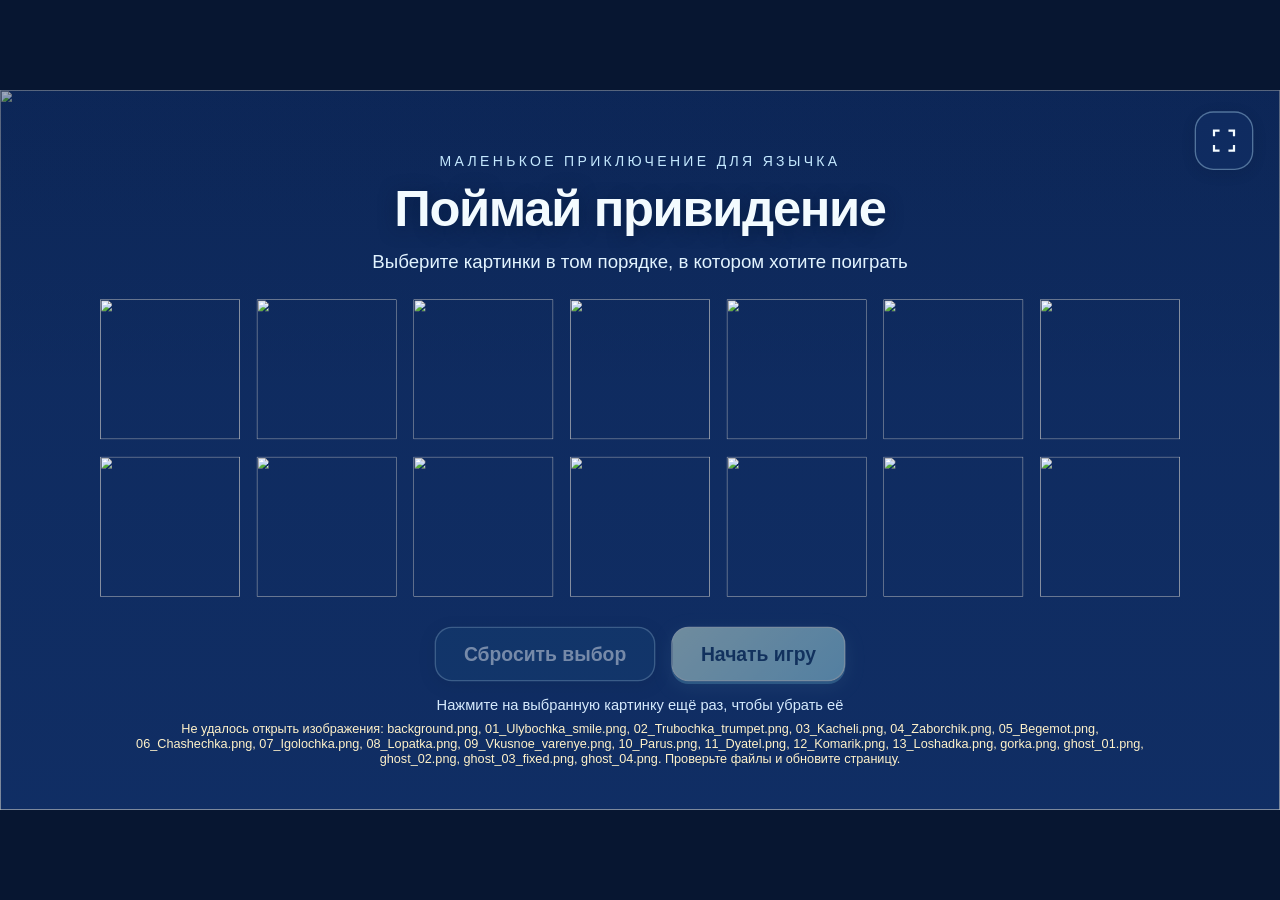
==== index.html @ 6d7ff3f6 "Add files via upload" ====
<!doctype html>
<html lang="ru">
<head>
<meta charset="utf-8">
<meta name="viewport" content="width=device-width,initial-scale=1,viewport-fit=cover">
<meta name="theme-color" content="#102d64">
<title>Поймай привидение</title>
<style>
  :root { color-scheme: dark; font-family: "Trebuchet MS", "Arial", sans-serif; }
  * { box-sizing: border-box; }
  html, body { margin: 0; width: 100%; height: 100%; overflow: hidden; }
  body { background: #071631; color: #f3fbff; }
  button { font: inherit; color: inherit; cursor: pointer; touch-action: manipulation; -webkit-tap-highlight-color: transparent; }
  button:disabled { cursor: default; }
  button:focus-visible { outline: 5px solid #fff1ac; outline-offset: 7px; }
  [hidden] { display: none !important; }
  #viewport { position: fixed; inset: 0; display: grid; place-items: center; background: #071631; }
  #frame { position: relative; overflow: hidden; }
  #game { position: absolute; width: 1920px; height: 1080px; transform-origin: top left; overflow: hidden; isolation: isolate; background: #102d64; }
  .background { position: absolute; inset: 0; width: 100%; height: 100%; object-fit: contain; pointer-events: none; user-select: none; }
  #game::after { content: ""; position: absolute; inset: 0; background: linear-gradient(180deg, #061b443d, transparent 42%); z-index: -1; pointer-events: none; }
  .background { z-index: -2; }
  .toolbar { position: absolute; top: 32px; left: 40px; right: 40px; display: flex; justify-content: space-between; align-items: start; z-index: 5; pointer-events: none; }
  .toolbar button { pointer-events: auto; }
  .utility { border: 2px solid #c0eaff60; background: #112e65b8; border-radius: 28px; height: 88px; padding: 0 30px; font-size: 28px; box-shadow: 0 5px 20px #00142e24; }
  .utility:hover { background: #244b81ed; }
  #fullscreen { margin-left: auto; width: 88px; padding: 22px; }
  #fullscreen svg { width: 40px; height: 40px; fill: none; stroke: currentColor; stroke-width: 2; }
  #menu { position: absolute; inset: 0; text-align: center; padding-top: 95px; background: linear-gradient(#06193929, #12396612); }
  .eyebrow { margin: 0 0 15px; color: #c5e9ff; font-size: 21px; letter-spacing: 5px; text-transform: uppercase; }
  h1 { font-size: 76px; letter-spacing: -2px; margin: 0; font-weight: 700; text-shadow: 0 5px 26px #02173588; }
  .intro { font-size: 28px; margin: 21px 0 40px; color: #e3f4ff; }
  #cards { width: 1640px; margin: 0 auto; display: flex; flex-wrap: wrap; justify-content: center; gap: 26px 25px; }
  .card { position: relative; padding: 0; width: 210px; height: 210px; border: 0; border-radius: 35px; background: transparent; transition: transform .18s ease, filter .18s ease; }
  .card img { width: 100%; height: 100%; object-fit: contain; pointer-events: none; user-select: none; }
  .card:hover { transform: translateY(-5px); filter: brightness(1.08); }
  .card[aria-pressed="true"] { filter: drop-shadow(0 0 13px #e2fca5) drop-shadow(0 0 5px #b9f9ff); transform: translateY(-4px); }
  .badge { position: absolute; right: -2px; top: -4px; min-width: 43px; height: 43px; padding: 0 9px; display: grid; place-items: center; background: #fff3b6; color: #204568; font-size: 25px; font-weight: bold; border: 3px solid #fffbe2; border-radius: 50%; box-shadow: 0 3px 10px #11345950; }
  .actions { display: flex; justify-content: center; gap: 24px; margin-top: 45px; }
  .action { min-height: 82px; border-radius: 26px; padding: 15px 42px; font-size: 29px; font-weight: bold; border: 2px solid #c9efff80; background: #174477d9; box-shadow: 0 6px 22px #00182c38; }
  .action:hover { filter: brightness(1.1); }
  .primary { color: #153858; border-color: #f4ffeb; background: linear-gradient(135deg, #e3ffe7, #a5e4ee); box-shadow: 0 4px 0 #518cad, 0 8px 30px #acf5f52b; }
  .action:disabled { opacity: .45; filter: none; }
  .hint { font-size: 22px; color: #d5e9fc; margin: 23px 0 0; }
  #field { position: absolute; inset: 0; }
  #flightHint { text-align: center; position: absolute; top: 46px; width: 100%; font-size: 29px; letter-spacing: .4px; margin: 0; color: #f2fbff; text-shadow: 0 2px 15px #001335; pointer-events: none; }
  #ghost { position: absolute; left: 0; top: 0; width: 290px; height: 330px; padding: 12px; border: 0; background: transparent; opacity: 0; will-change: transform, opacity; pointer-events: none; }
  #ghost img { width: 100%; height: 100%; object-fit: contain; pointer-events: none; user-select: none; filter: drop-shadow(0 0 19px #d9f9ff5c); }
  #ghost:focus-visible { border-radius: 48%; }
  #sparkles { position: absolute; inset: 0; pointer-events: none; }
  .spark { position: absolute; width: 12px; height: 12px; border-radius: 50%; background: #fff9c9; box-shadow: 0 0 20px #ddfbff; animation: sparkle .65s ease-out forwards; }
  @keyframes sparkle { from { transform: translate(-50%,-50%) scale(.6); opacity: 1; } to { transform: translate(calc(-50% + var(--dx)),calc(-50% + var(--dy))) scale(.15); opacity: 0; } }
  #overlay { position: absolute; inset: 0; z-index: 4; display: grid; place-items: center; background: #0316308c; }
  #exercise, #finish { text-align: center; }
  #exerciseImage { display: block; width: 620px; height: 620px; object-fit: contain; margin: 0 auto 24px; filter: drop-shadow(0 0 32px #a7eaff3b); user-select: none; }
  #done { min-width: 255px; }
  #finish { width: 820px; border: 2px solid #b7e7ff80; border-radius: 48px; padding: 62px 45px; background: linear-gradient(145deg,#244b80f5,#163762f5); box-shadow: 0 20px 80px #00112655, inset 0 1px 0 #ecffff60; }
  #finish h2 { font-size: 49px; line-height: 1.2; margin: 0 0 20px; }
  #finish p { font-size: 31px; margin: 0; color: #deefff; }
  #finish .actions { margin-top: 37px; }
  #notice { position: absolute; bottom: 20px; left: 230px; right: 230px; z-index: 10; padding: 16px 24px; border-radius: 20px; background: #102a51f2; font-size: 22px; text-align: center; }
  #assetStatus { margin: 12px auto 0; max-width: 1530px; font-size: 19px; color: #fff2c9; }
  @media (prefers-reduced-motion: reduce) { .card { transition: none; } .spark { animation-duration: .25s; } }
</style>
</head>
<body>
<div id="viewport"><div id="frame"><main id="game" aria-label="Игра Поймай привидение">
  <img class="background" src="./background.png" alt="" draggable="false">
  <div class="toolbar">
    <button id="menuButton" class="utility" hidden>В меню</button>
    <button id="fullscreen" class="utility" aria-label="Полный экран" title="Полный экран" aria-pressed="false">
      <svg viewBox="0 0 24 24" aria-hidden="true"><path id="fullscreenIcon" d="M8 3H3v5m13-5h5v5M3 16v5h5m13-5v5h-5"/></svg>
    </button>
  </div>
  <section id="menu" aria-labelledby="title">
    <p class="eyebrow">Маленькое приключение для язычка</p>
    <h1 id="title">Поймай привидение</h1>
    <p class="intro">Выберите картинки в том порядке, в котором хотите поиграть</p>
    <div id="cards" role="group" aria-label="Выбор упражнений"></div>
    <div class="actions">
      <button id="reset" class="action" disabled>Сбросить выбор</button>
      <button id="start" class="action primary" disabled>Начать игру</button>
    </div>
    <p class="hint">Нажмите на выбранную картинку ещё раз, чтобы убрать её</p>
    <p id="assetStatus" role="status"></p>
  </section>
  <section id="field" aria-label="Полянка" hidden>
    <p id="flightHint">Поймай привидение!</p>
    <button id="ghost" aria-label="Поймать привидение" disabled tabindex="-1"><img id="ghostImage" alt="" draggable="false"></button>
    <div id="sparkles" aria-hidden="true"></div>
  </section>
  <div id="overlay" hidden>
    <section id="exercise" role="dialog" aria-modal="true" aria-label="Выполните упражнение" hidden>
      <img id="exerciseImage" alt="" draggable="false">
      <button id="done" class="action primary">Готово</button>
    </section>
    <section id="finish" role="dialog" aria-modal="true" aria-labelledby="finishTitle" hidden>
      <h2 id="finishTitle">Отлично поиграли!</h2>
      <p>Хочешь ещё?</p>
      <div class="actions"><button id="again" class="action primary">Ещё раз</button><button id="finishMenu" class="action">В меню</button></div>
    </section>
  </div>
  <div id="notice" role="status" hidden></div>
</main></div></div>
<script>
'use strict';
// Все размеры — в координатах поля 1920 × 1080; время — в миллисекундах.
const SETTINGS = Object.freeze({
  width: 1920, height: 1080,
  visibleMs: 4700, pauseMs: 650, fadeInMs: 220, fadeOutStartMs: 1600,
  catchEffectMs: 330, angularSpeed: 0.34,
  ghostWidth: 290, ghostHeight: 330,
  centerX: 960, centerY: 590, radiusX: 690, radiusY: 250,
  minCatchOpacity: 0.12
});
const EXERCISES = [
  ['smile', 'Улыбочка', '01_Ulybochka_smile.png'],
  ['trumpet', 'Трубочка', '02_Trubochka_trumpet.png'],
  ['swing', 'Качели', '03_Kacheli.png'],
  ['fence', 'Заборчик', '04_Zaborchik.png'],
  ['hippo', 'Бегемот', '05_Begemot.png'],
  ['cup', 'Чашечка', '06_Chashechka.png'],
  ['needle', 'Иголочка', '07_Igolochka.png'],
  ['shovel', 'Лопатка', '08_Lopatka.png'],
  ['jam', 'Вкусное варенье', '09_Vkusnoe_varenye.png'],
  ['sail', 'Парус', '10_Parus.png'],
  ['woodpecker', 'Дятел', '11_Dyatel.png'],
  ['mosquito', 'Комарик', '12_Komarik.png'],
  ['horse', 'Лошадка', '13_Loshadka.png'],
  ['slide', 'Горка', 'gorka.png']
].map(([id, name, file]) => ({ id, name, file }));
const GHOSTS = ['ghost_01.png', 'ghost_02.png', 'ghost_03_fixed.png', 'ghost_04.png'];
const $ = id => document.getElementById(id);
const ui = Object.fromEntries(['viewport','frame','game','menu','cards','start','reset','assetStatus','field','ghost','ghostImage','sparkles','overlay','exercise','exerciseImage','done','finish','again','menuButton','finishMenu','fullscreen','fullscreenIcon','notice'].map(id => [id, $(id)]));
let selected = [], sequence = [], exerciseIndex = 0;
let state = 'menu', assetsReady = false, ghostIndex = -1;
let raf = 0, catchTimer = 0, noticeTimer = 0;
let elapsed = 0, lastTime = 0, phase = 0, direction = 1, opacity = 0;
let ghostX = 0, ghostY = 0;
const cardButtons = new Map();

function resize() {
  const scale = Math.min(ui.viewport.clientWidth / SETTINGS.width, ui.viewport.clientHeight / SETTINGS.height);
  ui.frame.style.width = `${SETTINGS.width * scale}px`;
  ui.frame.style.height = `${SETTINGS.height * scale}px`;
  ui.game.style.transform = `scale(${scale})`;
}
new ResizeObserver(resize).observe(ui.viewport);
resize();

for (const item of EXERCISES) {
  const button = document.createElement('button');
  button.className = 'card';
  button.dataset.id = item.id;
  button.setAttribute('aria-label', item.name);
  button.setAttribute('aria-pressed', 'false');
  const img = document.createElement('img');
  img.src = `./${item.file}`;
  img.alt = ''; // Название доступно скринридеру через кнопку; видимых подписей нет.
  img.draggable = false;
  const badge = document.createElement('span');
  badge.className = 'badge';
  badge.setAttribute('aria-hidden', 'true');
  badge.hidden = true;
  button.append(img, badge);
  button.addEventListener('click', () => {
    if (state !== 'menu') return;
    const index = selected.indexOf(item.id);
    if (index === -1) selected.push(item.id);
    else selected.splice(index, 1);
    renderSelection();
  });
  ui.cards.append(button);
  cardButtons.set(item.id, button);
}
function renderSelection() {
  for (const item of EXERCISES) {
    const button = cardButtons.get(item.id);
    const index = selected.indexOf(item.id);
    button.setAttribute('aria-pressed', String(index >= 0));
    button.setAttribute('aria-label', item.name + (index >= 0 ? `, выбор ${index + 1}` : ''));
    const badge = button.querySelector('.badge');
    badge.hidden = index < 0;
    badge.textContent = index < 0 ? '' : String(index + 1);
  }
  ui.start.disabled = !selected.length || !assetsReady;
  ui.reset.disabled = !selected.length;
}
ui.reset.addEventListener('click', () => { selected = []; renderSelection(); });

// Загрузка идёт прямо в меню; отдельного экрана загрузки нет.
async function preload(file) {
  const img = new Image();
  img.src = `./${file}`;
  try { await img.decode(); return null; } catch { return file; }
}
Promise.all(['background.png', ...EXERCISES.map(item => item.file), ...GHOSTS].map(preload)).then(results => {
  const missing = results.filter(Boolean);
  assetsReady = !missing.length;
  ui.assetStatus.textContent = missing.length ? `Не удалось открыть изображения: ${missing.join(', ')}. Проверьте файлы и обновите страницу.` : '';
  renderSelection();
});

function hideGhost() {
  opacity = 0;
  ui.ghost.style.opacity = '0';
  ui.ghost.style.pointerEvents = 'none';
  ui.ghost.disabled = true;
  ui.ghost.tabIndex = -1;
  ui.ghost.setAttribute('aria-hidden', 'true');
}
function stopFlight() {
  cancelAnimationFrame(raf);
  raf = 0;
  clearTimeout(catchTimer);
  catchTimer = 0;
  hideGhost();
}
function closeOverlay() {
  ui.overlay.hidden = true;
  ui.exercise.hidden = true;
  ui.finish.hidden = true;
  ui.field.inert = false;
}
function showMenu() {
  state = 'menu';
  stopFlight();
  closeOverlay();
  ui.field.hidden = true;
  ui.menu.hidden = false;
  ui.menuButton.hidden = true;
  ui.sparkles.replaceChildren();
  renderSelection();
  (cardButtons.get(selected[0]) || cardButtons.get(EXERCISES[0].id)).focus({ preventScroll: true });
}
function startGame(replay = false) {
  if (!assetsReady || (!replay && !selected.length)) return;
  stopFlight();
  if (!replay) sequence = [...selected];
  exerciseIndex = 0;
  ghostIndex = -1;
  ui.menu.hidden = true;
  ui.field.hidden = false;
  ui.menuButton.hidden = false;
  closeOverlay();
  spawnGhost();
  scheduleFrame();
}
function spawnGhost() {
  state = 'flying';
  elapsed = 0;
  // Смена строго по кругу: ни одно из четырёх привидений не пропускается.
  ghostIndex = (ghostIndex + 1) % GHOSTS.length;
  ui.ghostImage.src = `./${GHOSTS[ghostIndex]}`;
  phase += 1.2 + Math.random() * 3.6;
  direction = Math.random() < 0.5 ? -1 : 1;
  drawGhost();
}
function drawGhost() {
  const seconds = elapsed / 1000;
  const angle = phase + direction * seconds * SETTINGS.angularSpeed;
  ghostX = SETTINGS.centerX + Math.cos(angle) * SETTINGS.radiusX - SETTINGS.ghostWidth / 2;
  ghostY = SETTINGS.centerY + Math.sin(angle) * SETTINGS.radiusY + Math.sin(seconds * 2.5) * 12 - SETTINGS.ghostHeight / 2;
  opacity = Math.max(0, Math.min(1, elapsed / SETTINGS.fadeInMs,
    (SETTINGS.visibleMs - elapsed) / (SETTINGS.visibleMs - SETTINGS.fadeOutStartMs)));
  ui.ghost.style.transform = `translate(${ghostX}px, ${ghostY}px)`;
  ui.ghostImage.style.transform = `rotate(${Math.sin(angle) * 5}deg)`;
  ui.ghost.style.opacity = String(opacity);
  const catchable = opacity >= SETTINGS.minCatchOpacity;
  ui.ghost.disabled = !catchable;
  ui.ghost.tabIndex = catchable ? 0 : -1;
  ui.ghost.style.pointerEvents = catchable ? 'auto' : 'none';
  ui.ghost.setAttribute('aria-hidden', String(!catchable));
}
function scheduleFrame() {
  if (document.hidden) return;
  lastTime = performance.now();
  raf = requestAnimationFrame(tick);
}
function tick(now) {
  if (state !== 'flying' && state !== 'gap') { raf = 0; return; }
  elapsed += Math.min(50, Math.max(0, now - lastTime));
  lastTime = now;
  if (state === 'flying') {
    if (elapsed >= SETTINGS.visibleMs) {
      // Сохраняем конечную фазу, чтобы новое появление было в другом месте.
      phase += direction * elapsed / 1000 * SETTINGS.angularSpeed;
      state = 'gap'; elapsed = 0; hideGhost();
    } else drawGhost();
  } else if (elapsed >= SETTINGS.pauseMs) spawnGhost();
  raf = requestAnimationFrame(tick);
}
function catchGhost() {
  if (state !== 'flying' || opacity < SETTINGS.minCatchOpacity || ui.ghost.disabled) return;
  // Блокировка синхронна: второй pointerdown/click не может повторить поимку.
  state = 'caught';
  stopFlight();
  ui.sparkles.replaceChildren();
  for (let i = 0; i < 12; i++) {
    const spark = document.createElement('i');
    spark.className = 'spark';
    spark.style.left = `${ghostX + SETTINGS.ghostWidth / 2}px`;
    spark.style.top = `${ghostY + SETTINGS.ghostHeight / 2}px`;
    spark.style.setProperty('--dx', `${Math.cos(i * Math.PI / 6) * 180}px`);
    spark.style.setProperty('--dy', `${Math.sin(i * Math.PI / 6) * 160}px`);
    ui.sparkles.append(spark);
  }
  catchTimer = setTimeout(() => {
    if (state !== 'caught') return;
    state = 'exercise';
    const item = EXERCISES.find(item => item.id === sequence[exerciseIndex]);
    ui.exerciseImage.src = `./${item.file}`;
    ui.exerciseImage.alt = item.name;
    ui.overlay.hidden = false;
    ui.exercise.hidden = false;
    ui.field.inert = true;
    ui.done.focus({ preventScroll: true });
  }, SETTINGS.catchEffectMs);
}
ui.ghost.addEventListener('pointerdown', event => {
  if (!event.isPrimary || (event.pointerType === 'mouse' && event.button !== 0)) return;
  event.preventDefault();
  catchGhost();
});
ui.ghost.addEventListener('click', catchGhost); // Клавиатура и вспомогательные технологии.
ui.done.addEventListener('click', () => {
  if (state !== 'exercise') return;
  exerciseIndex++;
  ui.exercise.hidden = true;
  ui.sparkles.replaceChildren();
  if (exerciseIndex === sequence.length) {
    state = 'finished';
    ui.finish.hidden = false;
    ui.again.focus({ preventScroll: true });
  } else {
    closeOverlay();
    spawnGhost();
    scheduleFrame();
    ui.menuButton.focus({ preventScroll: true });
  }
});
ui.start.addEventListener('click', () => { if (state === 'menu') startGame(); });
ui.again.addEventListener('click', () => { if (state === 'finished') startGame(true); });
ui.menuButton.addEventListener('click', showMenu);
ui.finishMenu.addEventListener('click', showMenu);
document.addEventListener('visibilitychange', () => {
  if (document.hidden) { cancelAnimationFrame(raf); raf = 0; }
  else if (state === 'flying' || state === 'gap') scheduleFrame();
});
// Модальные окна удерживают клавиатурный фокус; Escape возвращает к выбору.
document.addEventListener('keydown', event => {
  if (event.key === 'Escape' && state !== 'menu' && !document.fullscreenElement) showMenu();
  if (event.key !== 'Tab' || ui.overlay.hidden) return;
  const panel = state === 'finished' ? ui.finish : ui.exercise;
  const buttons = [...panel.querySelectorAll('button'), ui.menuButton, ui.fullscreen];
  const index = buttons.indexOf(document.activeElement);
  event.preventDefault();
  buttons[(index + (event.shiftKey ? -1 : 1) + buttons.length) % buttons.length].focus();
});
function notify(message) {
  clearTimeout(noticeTimer);
  ui.notice.textContent = message;
  ui.notice.hidden = false;
  noticeTimer = setTimeout(() => { ui.notice.hidden = true; }, 6000);
}
ui.fullscreen.addEventListener('click', async () => {
  try {
    if (document.fullscreenElement) await document.exitFullscreen();
    else if (ui.viewport.requestFullscreen) await ui.viewport.requestFullscreen();
    else notify('Этот браузер не поддерживает полный экран. Откройте игру в отдельной вкладке.');
  } catch { notify('Полный экран недоступен. Разрешите его для iframe или откройте игру в отдельной вкладке.'); }
});
document.addEventListener('fullscreenchange', () => {
  const full = !!document.fullscreenElement;
  ui.fullscreen.setAttribute('aria-pressed', String(full));
  ui.fullscreen.setAttribute('aria-label', full ? 'Выйти из полного экрана' : 'Полный экран');
  ui.fullscreen.title = full ? 'Выйти из полного экрана' : 'Полный экран';
  ui.fullscreenIcon.setAttribute('d', full ? 'M3 8h5V3m13 5h-5V3M8 21v-5H3m13 5v-5h5' : 'M8 3H3v5m13-5h5v5M3 16v5h5m13-5v5h-5');
  resize();
});
</script>
</body>
</html>
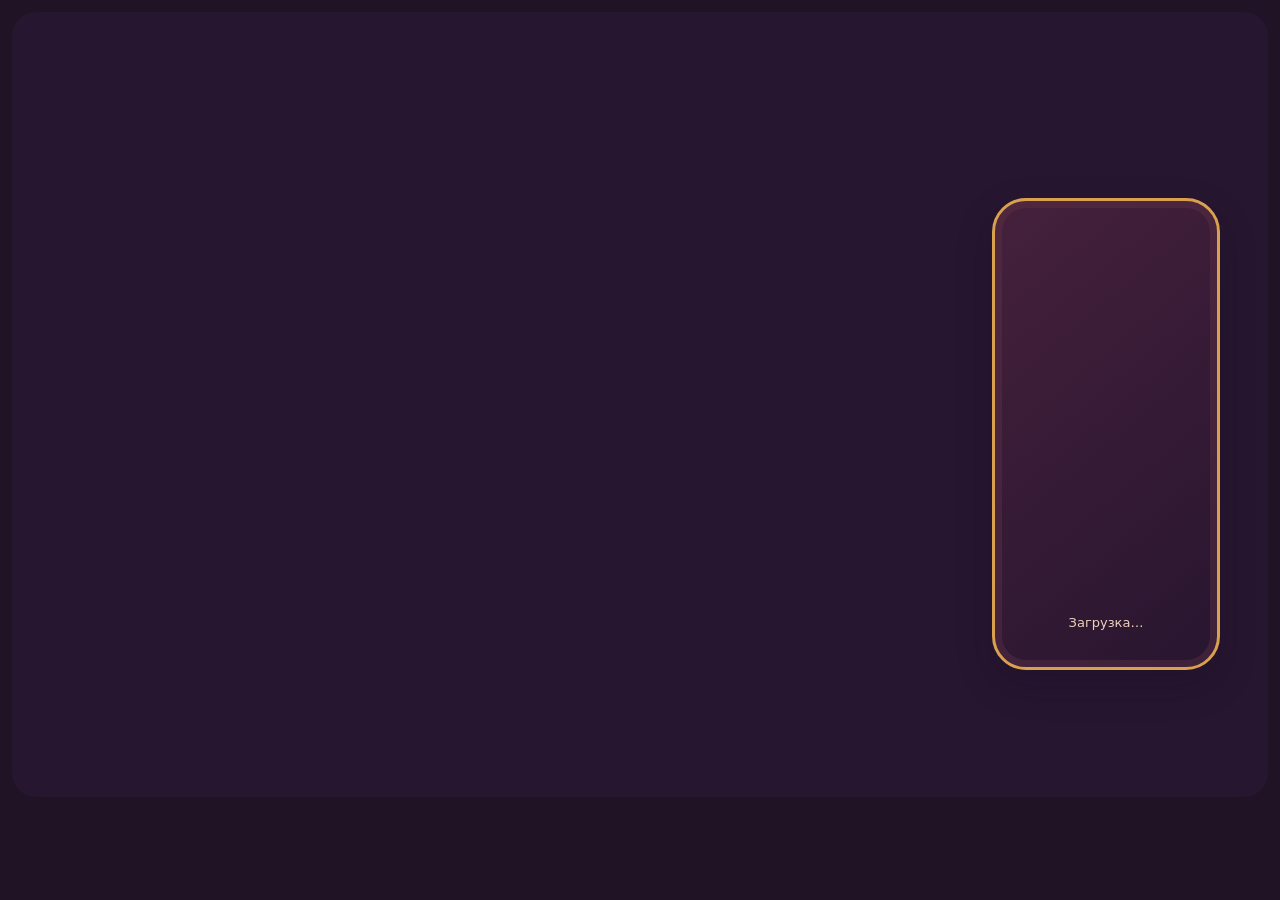
==== commit 9146b74b: "Add files via upload" ====
--- a/index.html
+++ b/index.html
@@ -1,383 +1,65 @@
 <!doctype html>
-<html lang="ru">
-<head>
-<meta charset="utf-8">
-<meta name="viewport" content="width=device-width,initial-scale=1,viewport-fit=cover">
-<meta name="theme-color" content="#102d64">
-<title>Поймай привидение</title>
-<style>
-  :root { color-scheme: dark; font-family: "Trebuchet MS", "Arial", sans-serif; }
-  * { box-sizing: border-box; }
-  html, body { margin: 0; width: 100%; height: 100%; overflow: hidden; }
-  body { background: #071631; color: #f3fbff; }
-  button { font: inherit; color: inherit; cursor: pointer; touch-action: manipulation; -webkit-tap-highlight-color: transparent; }
-  button:disabled { cursor: default; }
-  button:focus-visible { outline: 5px solid #fff1ac; outline-offset: 7px; }
-  [hidden] { display: none !important; }
-  #viewport { position: fixed; inset: 0; display: grid; place-items: center; background: #071631; }
-  #frame { position: relative; overflow: hidden; }
-  #game { position: absolute; width: 1920px; height: 1080px; transform-origin: top left; overflow: hidden; isolation: isolate; background: #102d64; }
-  .background { position: absolute; inset: 0; width: 100%; height: 100%; object-fit: contain; pointer-events: none; user-select: none; }
-  #game::after { content: ""; position: absolute; inset: 0; background: linear-gradient(180deg, #061b443d, transparent 42%); z-index: -1; pointer-events: none; }
-  .background { z-index: -2; }
-  .toolbar { position: absolute; top: 32px; left: 40px; right: 40px; display: flex; justify-content: space-between; align-items: start; z-index: 5; pointer-events: none; }
-  .toolbar button { pointer-events: auto; }
-  .utility { border: 2px solid #c0eaff60; background: #112e65b8; border-radius: 28px; height: 88px; padding: 0 30px; font-size: 28px; box-shadow: 0 5px 20px #00142e24; }
-  .utility:hover { background: #244b81ed; }
-  #fullscreen { margin-left: auto; width: 88px; padding: 22px; }
-  #fullscreen svg { width: 40px; height: 40px; fill: none; stroke: currentColor; stroke-width: 2; }
-  #menu { position: absolute; inset: 0; text-align: center; padding-top: 95px; background: linear-gradient(#06193929, #12396612); }
-  .eyebrow { margin: 0 0 15px; color: #c5e9ff; font-size: 21px; letter-spacing: 5px; text-transform: uppercase; }
-  h1 { font-size: 76px; letter-spacing: -2px; margin: 0; font-weight: 700; text-shadow: 0 5px 26px #02173588; }
-  .intro { font-size: 28px; margin: 21px 0 40px; color: #e3f4ff; }
-  #cards { width: 1640px; margin: 0 auto; display: flex; flex-wrap: wrap; justify-content: center; gap: 26px 25px; }
-  .card { position: relative; padding: 0; width: 210px; height: 210px; border: 0; border-radius: 35px; background: transparent; transition: transform .18s ease, filter .18s ease; }
-  .card img { width: 100%; height: 100%; object-fit: contain; pointer-events: none; user-select: none; }
-  .card:hover { transform: translateY(-5px); filter: brightness(1.08); }
-  .card[aria-pressed="true"] { filter: drop-shadow(0 0 13px #e2fca5) drop-shadow(0 0 5px #b9f9ff); transform: translateY(-4px); }
-  .badge { position: absolute; right: -2px; top: -4px; min-width: 43px; height: 43px; padding: 0 9px; display: grid; place-items: center; background: #fff3b6; color: #204568; font-size: 25px; font-weight: bold; border: 3px solid #fffbe2; border-radius: 50%; box-shadow: 0 3px 10px #11345950; }
-  .actions { display: flex; justify-content: center; gap: 24px; margin-top: 45px; }
-  .action { min-height: 82px; border-radius: 26px; padding: 15px 42px; font-size: 29px; font-weight: bold; border: 2px solid #c9efff80; background: #174477d9; box-shadow: 0 6px 22px #00182c38; }
-  .action:hover { filter: brightness(1.1); }
-  .primary { color: #153858; border-color: #f4ffeb; background: linear-gradient(135deg, #e3ffe7, #a5e4ee); box-shadow: 0 4px 0 #518cad, 0 8px 30px #acf5f52b; }
-  .action:disabled { opacity: .45; filter: none; }
-  .hint { font-size: 22px; color: #d5e9fc; margin: 23px 0 0; }
-  #field { position: absolute; inset: 0; }
-  #flightHint { text-align: center; position: absolute; top: 46px; width: 100%; font-size: 29px; letter-spacing: .4px; margin: 0; color: #f2fbff; text-shadow: 0 2px 15px #001335; pointer-events: none; }
-  #ghost { position: absolute; left: 0; top: 0; width: 290px; height: 330px; padding: 12px; border: 0; background: transparent; opacity: 0; will-change: transform, opacity; pointer-events: none; }
-  #ghost img { width: 100%; height: 100%; object-fit: contain; pointer-events: none; user-select: none; filter: drop-shadow(0 0 19px #d9f9ff5c); }
-  #ghost:focus-visible { border-radius: 48%; }
-  #sparkles { position: absolute; inset: 0; pointer-events: none; }
-  .spark { position: absolute; width: 12px; height: 12px; border-radius: 50%; background: #fff9c9; box-shadow: 0 0 20px #ddfbff; animation: sparkle .65s ease-out forwards; }
-  @keyframes sparkle { from { transform: translate(-50%,-50%) scale(.6); opacity: 1; } to { transform: translate(calc(-50% + var(--dx)),calc(-50% + var(--dy))) scale(.15); opacity: 0; } }
-  #overlay { position: absolute; inset: 0; z-index: 4; display: grid; place-items: center; background: #0316308c; }
-  #exercise, #finish { text-align: center; }
-  #exerciseImage { display: block; width: 620px; height: 620px; object-fit: contain; margin: 0 auto 24px; filter: drop-shadow(0 0 32px #a7eaff3b); user-select: none; }
-  #done { min-width: 255px; }
-  #finish { width: 820px; border: 2px solid #b7e7ff80; border-radius: 48px; padding: 62px 45px; background: linear-gradient(145deg,#244b80f5,#163762f5); box-shadow: 0 20px 80px #00112655, inset 0 1px 0 #ecffff60; }
-  #finish h2 { font-size: 49px; line-height: 1.2; margin: 0 0 20px; }
-  #finish p { font-size: 31px; margin: 0; color: #deefff; }
-  #finish .actions { margin-top: 37px; }
-  #notice { position: absolute; bottom: 20px; left: 230px; right: 230px; z-index: 10; padding: 16px 24px; border-radius: 20px; background: #102a51f2; font-size: 22px; text-align: center; }
-  #assetStatus { margin: 12px auto 0; max-width: 1530px; font-size: 19px; color: #fff2c9; }
-  @media (prefers-reduced-motion: reduce) { .card { transition: none; } .spark { animation-duration: .25s; } }
-</style>
-</head>
-<body>
-<div id="viewport"><div id="frame"><main id="game" aria-label="Игра Поймай привидение">
-  <img class="background" src="./background.png" alt="" draggable="false">
-  <div class="toolbar">
-    <button id="menuButton" class="utility" hidden>В меню</button>
-    <button id="fullscreen" class="utility" aria-label="Полный экран" title="Полный экран" aria-pressed="false">
-      <svg viewBox="0 0 24 24" aria-hidden="true"><path id="fullscreenIcon" d="M8 3H3v5m13-5h5v5M3 16v5h5m13-5v5h-5"/></svg>
-    </button>
-  </div>
-  <section id="menu" aria-labelledby="title">
-    <p class="eyebrow">Маленькое приключение для язычка</p>
-    <h1 id="title">Поймай привидение</h1>
-    <p class="intro">Выберите картинки в том порядке, в котором хотите поиграть</p>
-    <div id="cards" role="group" aria-label="Выбор упражнений"></div>
-    <div class="actions">
-      <button id="reset" class="action" disabled>Сбросить выбор</button>
-      <button id="start" class="action primary" disabled>Начать игру</button>
-    </div>
-    <p class="hint">Нажмите на выбранную картинку ещё раз, чтобы убрать её</p>
-    <p id="assetStatus" role="status"></p>
-  </section>
-  <section id="field" aria-label="Полянка" hidden>
-    <p id="flightHint">Поймай привидение!</p>
-    <button id="ghost" aria-label="Поймать привидение" disabled tabindex="-1"><img id="ghostImage" alt="" draggable="false"></button>
-    <div id="sparkles" aria-hidden="true"></div>
-  </section>
-  <div id="overlay" hidden>
-    <section id="exercise" role="dialog" aria-modal="true" aria-label="Выполните упражнение" hidden>
-      <img id="exerciseImage" alt="" draggable="false">
-      <button id="done" class="action primary">Готово</button>
-    </section>
-    <section id="finish" role="dialog" aria-modal="true" aria-labelledby="finishTitle" hidden>
-      <h2 id="finishTitle">Отлично поиграли!</h2>
-      <p>Хочешь ещё?</p>
-      <div class="actions"><button id="again" class="action primary">Ещё раз</button><button id="finishMenu" class="action">В меню</button></div>
-    </section>
-  </div>
-  <div id="notice" role="status" hidden></div>
-</main></div></div>
-<script>
+<html lang="ru"><head><meta charset="utf-8"><meta name="viewport" content="width=device-width,initial-scale=1"><meta name="theme-color" content="#2b1835"><title>Скелеты</title><style>
+:root{font-family:ui-rounded,system-ui,sans-serif;color:#fff0d6;background:#201326;color-scheme:dark}*{box-sizing:border-box}body{margin:0;min-height:100vh}main{max-width:1660px;padding:12px;margin:auto}.game-shell{position:relative;border-radius:24px;overflow:hidden;background:#27162f}.stage{width:100%;aspect-ratio:1.6}#board{display:block;width:100%;height:100%}.tray{position:absolute;right:3.8%;top:23.7%;width:18.2%;height:60.1%;border-radius:34px;background:linear-gradient(140deg,#48213dea,#28152feb);border:3px solid #d9a04d;box-shadow:inset 0 0 0 7px #60344666,0 15px 35px #170d2a55;padding:24px 18px;display:flex;align-items:center;flex-direction:column;text-align:center}button{font:inherit;font-weight:650;color:#f9e6c5;background:#4b2c47;border:1px solid #b17d61;border-radius:13px;min-height:44px;cursor:pointer}button:focus-visible,[role=button]:focus-visible{outline:3px solid #ffcf79;outline-offset:4px}.tray #piece{padding:8px;min-height:0;flex:1;width:100%;background:transparent;border:1px solid transparent;border-radius:24px;touch-action:none;user-select:none;overflow:hidden}.tray #piece:hover:not(:disabled){background:#ffffff08;border-color:#d5a95b55}.tray #piece.selected{box-shadow:0 0 0 2px #edb861;background:#ffffff0a}.tray #piece.dragging svg{opacity:.2}#piece-art{width:100%;height:100%;display:block;pointer-events:none}.primary{color:#352039;background:linear-gradient(#ffdc94,#dfa053);border:1px solid #ffe8a5;width:100%;margin-top:12px;padding:12px;font-size:clamp(12px,1vw,16px)}#load-status{font-size:13px;color:#efd0ba}[hidden]{display:none!important}.sr-only{position:absolute;width:1px;height:1px;padding:0;margin:-1px;overflow:hidden;clip:rect(0,0,0,0);white-space:nowrap;border:0}.sprite{pointer-events:none}#board .target{cursor:pointer}#board .target:focus-visible .slot-shadow{filter:drop-shadow(0 0 6px #ffcc7e)}.installed,.head,.name-tag,.ground-shadow{pointer-events:none}.just-placed{animation:pop .25s ease-out}.dancing .actor{transform-origin:170px 620px;animation:bounce .7s ease-in-out infinite alternate}.dancing .arm-left,.dancing .leg-right{animation:swing .7s ease-in-out infinite alternate}.dancing .arm-right,.dancing .leg-left{animation:swing .7s ease-in-out infinite alternate-reverse}.dancing .character:nth-of-type(2) .actor{animation-delay:-.23s}.dancing .character:nth-of-type(3) .actor{animation-delay:-.46s}#ghost{position:fixed;pointer-events:none;z-index:50;filter:drop-shadow(0 8px 7px #180d2355)}#ghost-art{width:100%;height:100%;display:block}@keyframes pop{from{opacity:.35}to{opacity:1}}@keyframes swing{from{transform:rotate(-5deg)}to{transform:rotate(5deg)}}@keyframes bounce{from{transform:translateY(0) rotate(-1.4deg)}to{transform:translateY(-7px) rotate(1.4deg)}}@media(prefers-reduced-motion:reduce){*{animation:none!important;transition:none!important}}@media(max-width:1100px) and (min-width:761px){main{padding:8px}.tray{padding:14px 10px;border-radius:23px}}@media(max-width:760px){main{padding:6px}.game-shell{display:flex;flex-direction:column;border-radius:18px}.stage{aspect-ratio:1240/745}.tray{position:relative;inset:auto;width:auto;height:200px;min-height:200px;border-width:1px;border-radius:18px;margin:8px 12px 12px;padding:12px;flex-direction:row;gap:12px}.tray #piece{height:174px;max-width:180px;margin:auto}.tray .primary{width:auto;max-width:160px;font-size:14px;margin:0}}
+
+</style></head>
+<body><main><section class="game-shell" aria-label="Скелеты">
+<div class="stage"><svg id="board" xmlns="http://www.w3.org/2000/svg" viewBox="0 0 1600 1000" aria-label="Три скелета: Луна, Пиппа и Тито"></svg></div>
+<aside class="tray"><button id="piece" disabled aria-label="Выбрать деталь"><svg id="piece-art" xmlns="http://www.w3.org/2000/svg" viewBox="0 0 240 330" aria-hidden="true"></svg></button><p id="load-status" role="status">Загрузка…</p><button class="primary" id="start" hidden>Собрать ещё раз</button></aside>
+<p id="message" class="sr-only" role="status" aria-live="polite"></p><span id="progress" class="sr-only"></span>
+</section></main>
+<div id="ghost" hidden><svg xmlns="http://www.w3.org/2000/svg" id="ghost-art" aria-hidden="true"></svg></div>
+<script src="data/game-data.js"></script><script src="art.js"></script><script src="engine.js"></script><script>
+(() => {
 'use strict';
-// Все размеры — в координатах поля 1920 × 1080; время — в миллисекундах.
-const SETTINGS = Object.freeze({
-  width: 1920, height: 1080,
-  visibleMs: 4700, pauseMs: 650, fadeInMs: 220, fadeOutStartMs: 1600,
-  catchEffectMs: 330, angularSpeed: 0.34,
-  ghostWidth: 290, ghostHeight: 330,
-  centerX: 960, centerY: 590, radiusX: 690, radiusY: 250,
-  minCatchOpacity: 0.12
-});
-const EXERCISES = [
-  ['smile', 'Улыбочка', '01_Ulybochka_smile.png'],
-  ['trumpet', 'Трубочка', '02_Trubochka_trumpet.png'],
-  ['swing', 'Качели', '03_Kacheli.png'],
-  ['fence', 'Заборчик', '04_Zaborchik.png'],
-  ['hippo', 'Бегемот', '05_Begemot.png'],
-  ['cup', 'Чашечка', '06_Chashechka.png'],
-  ['needle', 'Иголочка', '07_Igolochka.png'],
-  ['shovel', 'Лопатка', '08_Lopatka.png'],
-  ['jam', 'Вкусное варенье', '09_Vkusnoe_varenye.png'],
-  ['sail', 'Парус', '10_Parus.png'],
-  ['woodpecker', 'Дятел', '11_Dyatel.png'],
-  ['mosquito', 'Комарик', '12_Komarik.png'],
-  ['horse', 'Лошадка', '13_Loshadka.png'],
-  ['slide', 'Горка', 'gorka.png']
-].map(([id, name, file]) => ({ id, name, file }));
-const GHOSTS = ['ghost_01.png', 'ghost_02.png', 'ghost_03_fixed.png', 'ghost_04.png'];
-const $ = id => document.getElementById(id);
-const ui = Object.fromEntries(['viewport','frame','game','menu','cards','start','reset','assetStatus','field','ghost','ghostImage','sparkles','overlay','exercise','exerciseImage','done','finish','again','menuButton','finishMenu','fullscreen','fullscreenIcon','notice'].map(id => [id, $(id)]));
-let selected = [], sequence = [], exerciseIndex = 0;
-let state = 'menu', assetsReady = false, ghostIndex = -1;
-let raf = 0, catchTimer = 0, noticeTimer = 0;
-let elapsed = 0, lastTime = 0, phase = 0, direction = 1, opacity = 0;
-let ghostX = 0, ghostY = 0;
-const cardButtons = new Map();
+const data=window.SKELETON_GAME_DATA,A=window.SkeletonArt,model=new window.SkeletonEngine(data);
+const $=id=>document.getElementById(id),board=$('board');
+let selected=false,drag=null,loaded=false,loadFailed=false,audio=null,ignoreClickUntil=0;
+const mobile=window.matchMedia('(max-width:760px)');
+function say(s){$('message').textContent=s;}
+function picture(a,prefix,width=240,height=330){const r=a.sourceRect,scale=Math.min((width-24)/r[2],(height-22)/r[3]);return A.defs(data,prefix)+A.sprite(a,prefix+'-piece',prefix,false,[(width-r[2]*scale)/2,(height-r[3]*scale)/2,r[2]*scale,r[3]*scale]);}
+function render(){
+ board.innerHTML=A.defs(data,'board')+'<image href="assets/background.png" width="1600" height="1000" preserveAspectRatio="xMidYMid slice"/><rect width="1600" height="1000" fill="#221430" opacity=".13"/>'+data.characters.map(c=>A.character(data,c,'board',model.placed,model.phase==='complete',model.phase==='playing')).join('');
+ board.classList.toggle('dancing',model.phase==='complete');
+ for(const p of data.parts){const g=$('board-slot-'+p.id);if(g&&!model.placed.has(p.id))g.addEventListener('keydown',e=>{if((e.key==='Enter'||e.key===' ')&&selected){e.preventDefault();attempt(p.id);}});}
+ $('progress').textContent=`${model.placed.size} / 18`;
 
-function resize() {
-  const scale = Math.min(ui.viewport.clientWidth / SETTINGS.width, ui.viewport.clientHeight / SETTINGS.height);
-  ui.frame.style.width = `${SETTINGS.width * scale}px`;
-  ui.frame.style.height = `${SETTINGS.height * scale}px`;
-  ui.game.style.transform = `scale(${scale})`;
 }
-new ResizeObserver(resize).observe(ui.viewport);
-resize();
+function showPiece(){
+ const p=model.current;selected=false;$('piece').classList.remove('selected','dragging');
+ const playing=loaded&&model.phase==='playing';$('piece').disabled=!playing;
+ $('piece').setAttribute('aria-pressed','false');
+ if(p){$('piece').setAttribute('aria-label',`Выбрать деталь: ${p.label}`);$('piece-art').innerHTML=picture(p,'tray');}
+ else{$('piece-art').innerHTML=picture(data.art['tito-maraca'],'tray');}
+}
+function selectPiece(){if(model.phase!=='playing')return;ensureAudio();selected=true;$('piece').classList.add('selected');$('piece').setAttribute('aria-pressed','true');say('Теперь нажми на подходящую тень.');}
+function clearDrag(){if(drag){const id=drag.id;drag=null;try{if($('piece').hasPointerCapture(id))$('piece').releasePointerCapture(id);}catch{}}$('ghost').hidden=true;$('piece').classList.remove('dragging');}
+function ensureAudio(){try{if(!audio){const C=window.AudioContext||window.webkitAudioContext;if(C)audio=new C();}if(audio?.state==='suspended')audio.resume().catch(()=>{});}catch{}}
+function tone(freq,duration=.14,delay=0){if(document.hidden)return;ensureAudio();if(!audio)return;const t=audio.currentTime+delay,o=audio.createOscillator(),g=audio.createGain();o.type='sine';o.frequency.value=freq;g.gain.setValueAtTime(0,t);g.gain.linearRampToValueAtTime(.055,t+.02);g.gain.exponentialRampToValueAtTime(.001,t+duration);o.connect(g);g.connect(audio.destination);o.start(t);o.stop(t+duration+.03);}
+function start(){if(!loaded)return;clearDrag();model.start();$('start').hidden=true;$('load-status').hidden=true;render();showPiece();say('Сравни форму и изгиб. Кому подходит эта деталь?');}
+function attempt(id){if(model.phase!=='playing')return;const result=model.place(id);if(!result.ok){say('Попробуй другую тень. Посмотри на форму и изгиб.');return;}
+ tone(659);tone(880,.16,.1);render();showPiece();$('board-slot-'+id)?.classList.add('just-placed');
+ if(result.complete){say('Ура! Ты собрал всех троих. Давай потанцуем!');$('start').textContent='Собрать ещё раз';$('start').hidden=false;}
+ else{const c=model.characters.get(result.characterId),count=[...model.placed].filter(id=>model.parts.get(id).characterId===c.id).length;say(count===6?`${c.name} готов! Поможем остальным.`:'Подходит! Теперь следующая косточка.');}
+}
+function point(e){const matrix=board.getScreenCTM();return matrix?new DOMPoint(e.clientX,e.clientY).matrixTransform(matrix.inverse()):null;}
+function moveGhost(e){const p=model.current;if(!p)return;const m=board.getScreenCTM();if(!m)return;const scale=Math.hypot(m.a,m.b),b=p.bounds,w=b[2]*scale,h=b[3]*scale;$('ghost').style.width=w+'px';$('ghost').style.height=h+'px';$('ghost').style.left=e.clientX-w/2+'px';$('ghost').style.top=e.clientY-h/2+'px';}
+$('piece').addEventListener('pointerdown',e=>{if(model.phase!=='playing'||drag||(e.pointerType==='mouse'&&e.button!==0))return;ensureAudio();drag={id:e.pointerId,x:e.clientX,y:e.clientY,moved:false};$('piece').setPointerCapture(e.pointerId);});
+$('piece').addEventListener('pointermove',e=>{if(!drag||drag.id!==e.pointerId)return;if(Math.hypot(e.clientX-drag.x,e.clientY-drag.y)>7&&!drag.moved){drag.moved=true;const p=model.current,b=p.bounds;$('ghost-art').setAttribute('viewBox',`0 0 ${b[2]} ${b[3]}`);$('ghost-art').innerHTML=A.defs(data,'ghost')+A.sprite(p,'ghost-piece','ghost',false,[0,0,b[2],b[3]]);$('ghost').hidden=false;$('piece').classList.add('dragging');}if(drag.moved)moveGhost(e);});
+$('piece').addEventListener('pointerup',e=>{if(!drag||drag.id!==e.pointerId)return;const moved=drag.moved;clearDrag();ignoreClickUntil=performance.now()+350;if(!moved){selectPiece();return;}const p=point(e),target=p&&model.dragTarget(p);attempt(target?.id||'');});
+$('piece').addEventListener('pointercancel',clearDrag);$('piece').addEventListener('lostpointercapture',clearDrag);
+$('piece').addEventListener('click',e=>{if(e.detail===0&&performance.now()>ignoreClickUntil)selectPiece();});
+board.addEventListener('click',e=>{if(!selected||model.phase!=='playing'||performance.now()<ignoreClickUntil)return;const p=point(e),target=p&&model.tapTarget(p);attempt(target?.id||'');});
+$('start').addEventListener('click',()=>{ensureAudio();loadFailed?loadAssets():start();});
+function resize(){clearDrag();board.setAttribute('viewBox',mobile.matches?'0 155 1240 745':'0 0 1600 1000');}
+window.addEventListener('resize',resize);window.addEventListener('blur',clearDrag);document.addEventListener('visibilitychange',()=>{if(document.hidden)clearDrag();});
+async function loadAssets(){loaded=false;loadFailed=false;$('start').disabled=true;$('start').hidden=true;$('load-status').hidden=false;$('load-status').textContent='Загрузка…';
+ const paths=[...new Set(['assets/background.png',...Object.values(data.art).map(a=>a.texture)])];
+ try{await Promise.all(paths.map(src=>new Promise((resolve,reject)=>{const img=new Image();img.onload=resolve;img.onerror=()=>reject(new Error(src));img.src=src;})));loaded=true;$('start').disabled=false;start();}
+ catch{loadFailed=true;$('start').disabled=false;$('start').hidden=false;$('load-status').textContent='Рисунки не загрузились';$('start').textContent='Повторить загрузку';say('Не удалось загрузить рисунки. Проверь, что папки assets и data загружены целиком.');}
+}
+resize();render();showPiece();loadAssets();
+})();
 
-for (const item of EXERCISES) {
-  const button = document.createElement('button');
-  button.className = 'card';
-  button.dataset.id = item.id;
-  button.setAttribute('aria-label', item.name);
-  button.setAttribute('aria-pressed', 'false');
-  const img = document.createElement('img');
-  img.src = `./${item.file}`;
-  img.alt = ''; // Название доступно скринридеру через кнопку; видимых подписей нет.
-  img.draggable = false;
-  const badge = document.createElement('span');
-  badge.className = 'badge';
-  badge.setAttribute('aria-hidden', 'true');
-  badge.hidden = true;
-  button.append(img, badge);
-  button.addEventListener('click', () => {
-    if (state !== 'menu') return;
-    const index = selected.indexOf(item.id);
-    if (index === -1) selected.push(item.id);
-    else selected.splice(index, 1);
-    renderSelection();
-  });
-  ui.cards.append(button);
-  cardButtons.set(item.id, button);
-}
-function renderSelection() {
-  for (const item of EXERCISES) {
-    const button = cardButtons.get(item.id);
-    const index = selected.indexOf(item.id);
-    button.setAttribute('aria-pressed', String(index >= 0));
-    button.setAttribute('aria-label', item.name + (index >= 0 ? `, выбор ${index + 1}` : ''));
-    const badge = button.querySelector('.badge');
-    badge.hidden = index < 0;
-    badge.textContent = index < 0 ? '' : String(index + 1);
-  }
-  ui.start.disabled = !selected.length || !assetsReady;
-  ui.reset.disabled = !selected.length;
-}
-ui.reset.addEventListener('click', () => { selected = []; renderSelection(); });
-
-// Загрузка идёт прямо в меню; отдельного экрана загрузки нет.
-async function preload(file) {
-  const img = new Image();
-  img.src = `./${file}`;
-  try { await img.decode(); return null; } catch { return file; }
-}
-Promise.all(['background.png', ...EXERCISES.map(item => item.file), ...GHOSTS].map(preload)).then(results => {
-  const missing = results.filter(Boolean);
-  assetsReady = !missing.length;
-  ui.assetStatus.textContent = missing.length ? `Не удалось открыть изображения: ${missing.join(', ')}. Проверьте файлы и обновите страницу.` : '';
-  renderSelection();
-});
-
-function hideGhost() {
-  opacity = 0;
-  ui.ghost.style.opacity = '0';
-  ui.ghost.style.pointerEvents = 'none';
-  ui.ghost.disabled = true;
-  ui.ghost.tabIndex = -1;
-  ui.ghost.setAttribute('aria-hidden', 'true');
-}
-function stopFlight() {
-  cancelAnimationFrame(raf);
-  raf = 0;
-  clearTimeout(catchTimer);
-  catchTimer = 0;
-  hideGhost();
-}
-function closeOverlay() {
-  ui.overlay.hidden = true;
-  ui.exercise.hidden = true;
-  ui.finish.hidden = true;
-  ui.field.inert = false;
-}
-function showMenu() {
-  state = 'menu';
-  stopFlight();
-  closeOverlay();
-  ui.field.hidden = true;
-  ui.menu.hidden = false;
-  ui.menuButton.hidden = true;
-  ui.sparkles.replaceChildren();
-  renderSelection();
-  (cardButtons.get(selected[0]) || cardButtons.get(EXERCISES[0].id)).focus({ preventScroll: true });
-}
-function startGame(replay = false) {
-  if (!assetsReady || (!replay && !selected.length)) return;
-  stopFlight();
-  if (!replay) sequence = [...selected];
-  exerciseIndex = 0;
-  ghostIndex = -1;
-  ui.menu.hidden = true;
-  ui.field.hidden = false;
-  ui.menuButton.hidden = false;
-  closeOverlay();
-  spawnGhost();
-  scheduleFrame();
-}
-function spawnGhost() {
-  state = 'flying';
-  elapsed = 0;
-  // Смена строго по кругу: ни одно из четырёх привидений не пропускается.
-  ghostIndex = (ghostIndex + 1) % GHOSTS.length;
-  ui.ghostImage.src = `./${GHOSTS[ghostIndex]}`;
-  phase += 1.2 + Math.random() * 3.6;
-  direction = Math.random() < 0.5 ? -1 : 1;
-  drawGhost();
-}
-function drawGhost() {
-  const seconds = elapsed / 1000;
-  const angle = phase + direction * seconds * SETTINGS.angularSpeed;
-  ghostX = SETTINGS.centerX + Math.cos(angle) * SETTINGS.radiusX - SETTINGS.ghostWidth / 2;
-  ghostY = SETTINGS.centerY + Math.sin(angle) * SETTINGS.radiusY + Math.sin(seconds * 2.5) * 12 - SETTINGS.ghostHeight / 2;
-  opacity = Math.max(0, Math.min(1, elapsed / SETTINGS.fadeInMs,
-    (SETTINGS.visibleMs - elapsed) / (SETTINGS.visibleMs - SETTINGS.fadeOutStartMs)));
-  ui.ghost.style.transform = `translate(${ghostX}px, ${ghostY}px)`;
-  ui.ghostImage.style.transform = `rotate(${Math.sin(angle) * 5}deg)`;
-  ui.ghost.style.opacity = String(opacity);
-  const catchable = opacity >= SETTINGS.minCatchOpacity;
-  ui.ghost.disabled = !catchable;
-  ui.ghost.tabIndex = catchable ? 0 : -1;
-  ui.ghost.style.pointerEvents = catchable ? 'auto' : 'none';
-  ui.ghost.setAttribute('aria-hidden', String(!catchable));
-}
-function scheduleFrame() {
-  if (document.hidden) return;
-  lastTime = performance.now();
-  raf = requestAnimationFrame(tick);
-}
-function tick(now) {
-  if (state !== 'flying' && state !== 'gap') { raf = 0; return; }
-  elapsed += Math.min(50, Math.max(0, now - lastTime));
-  lastTime = now;
-  if (state === 'flying') {
-    if (elapsed >= SETTINGS.visibleMs) {
-      // Сохраняем конечную фазу, чтобы новое появление было в другом месте.
-      phase += direction * elapsed / 1000 * SETTINGS.angularSpeed;
-      state = 'gap'; elapsed = 0; hideGhost();
-    } else drawGhost();
-  } else if (elapsed >= SETTINGS.pauseMs) spawnGhost();
-  raf = requestAnimationFrame(tick);
-}
-function catchGhost() {
-  if (state !== 'flying' || opacity < SETTINGS.minCatchOpacity || ui.ghost.disabled) return;
-  // Блокировка синхронна: второй pointerdown/click не может повторить поимку.
-  state = 'caught';
-  stopFlight();
-  ui.sparkles.replaceChildren();
-  for (let i = 0; i < 12; i++) {
-    const spark = document.createElement('i');
-    spark.className = 'spark';
-    spark.style.left = `${ghostX + SETTINGS.ghostWidth / 2}px`;
-    spark.style.top = `${ghostY + SETTINGS.ghostHeight / 2}px`;
-    spark.style.setProperty('--dx', `${Math.cos(i * Math.PI / 6) * 180}px`);
-    spark.style.setProperty('--dy', `${Math.sin(i * Math.PI / 6) * 160}px`);
-    ui.sparkles.append(spark);
-  }
-  catchTimer = setTimeout(() => {
-    if (state !== 'caught') return;
-    state = 'exercise';
-    const item = EXERCISES.find(item => item.id === sequence[exerciseIndex]);
-    ui.exerciseImage.src = `./${item.file}`;
-    ui.exerciseImage.alt = item.name;
-    ui.overlay.hidden = false;
-    ui.exercise.hidden = false;
-    ui.field.inert = true;
-    ui.done.focus({ preventScroll: true });
-  }, SETTINGS.catchEffectMs);
-}
-ui.ghost.addEventListener('pointerdown', event => {
-  if (!event.isPrimary || (event.pointerType === 'mouse' && event.button !== 0)) return;
-  event.preventDefault();
-  catchGhost();
-});
-ui.ghost.addEventListener('click', catchGhost); // Клавиатура и вспомогательные технологии.
-ui.done.addEventListener('click', () => {
-  if (state !== 'exercise') return;
-  exerciseIndex++;
-  ui.exercise.hidden = true;
-  ui.sparkles.replaceChildren();
-  if (exerciseIndex === sequence.length) {
-    state = 'finished';
-    ui.finish.hidden = false;
-    ui.again.focus({ preventScroll: true });
-  } else {
-    closeOverlay();
-    spawnGhost();
-    scheduleFrame();
-    ui.menuButton.focus({ preventScroll: true });
-  }
-});
-ui.start.addEventListener('click', () => { if (state === 'menu') startGame(); });
-ui.again.addEventListener('click', () => { if (state === 'finished') startGame(true); });
-ui.menuButton.addEventListener('click', showMenu);
-ui.finishMenu.addEventListener('click', showMenu);
-document.addEventListener('visibilitychange', () => {
-  if (document.hidden) { cancelAnimationFrame(raf); raf = 0; }
-  else if (state === 'flying' || state === 'gap') scheduleFrame();
-});
-// Модальные окна удерживают клавиатурный фокус; Escape возвращает к выбору.
-document.addEventListener('keydown', event => {
-  if (event.key === 'Escape' && state !== 'menu' && !document.fullscreenElement) showMenu();
-  if (event.key !== 'Tab' || ui.overlay.hidden) return;
-  const panel = state === 'finished' ? ui.finish : ui.exercise;
-  const buttons = [...panel.querySelectorAll('button'), ui.menuButton, ui.fullscreen];
-  const index = buttons.indexOf(document.activeElement);
-  event.preventDefault();
-  buttons[(index + (event.shiftKey ? -1 : 1) + buttons.length) % buttons.length].focus();
-});
-function notify(message) {
-  clearTimeout(noticeTimer);
-  ui.notice.textContent = message;
-  ui.notice.hidden = false;
-  noticeTimer = setTimeout(() => { ui.notice.hidden = true; }, 6000);
-}
-ui.fullscreen.addEventListener('click', async () => {
-  try {
-    if (document.fullscreenElement) await document.exitFullscreen();
-    else if (ui.viewport.requestFullscreen) await ui.viewport.requestFullscreen();
-    else notify('Этот браузер не поддерживает полный экран. Откройте игру в отдельной вкладке.');
-  } catch { notify('Полный экран недоступен. Разрешите его для iframe или откройте игру в отдельной вкладке.'); }
-});
-document.addEventListener('fullscreenchange', () => {
-  const full = !!document.fullscreenElement;
-  ui.fullscreen.setAttribute('aria-pressed', String(full));
-  ui.fullscreen.setAttribute('aria-label', full ? 'Выйти из полного экрана' : 'Полный экран');
-  ui.fullscreen.title = full ? 'Выйти из полного экрана' : 'Полный экран';
-  ui.fullscreenIcon.setAttribute('d', full ? 'M3 8h5V3m13 5h-5V3M8 21v-5H3m13 5v-5h5' : 'M8 3H3v5m13-5h5v5M3 16v5h5m13-5v5h-5');
-  resize();
-});
 </script>
-</body>
-</html>
+</body></html>
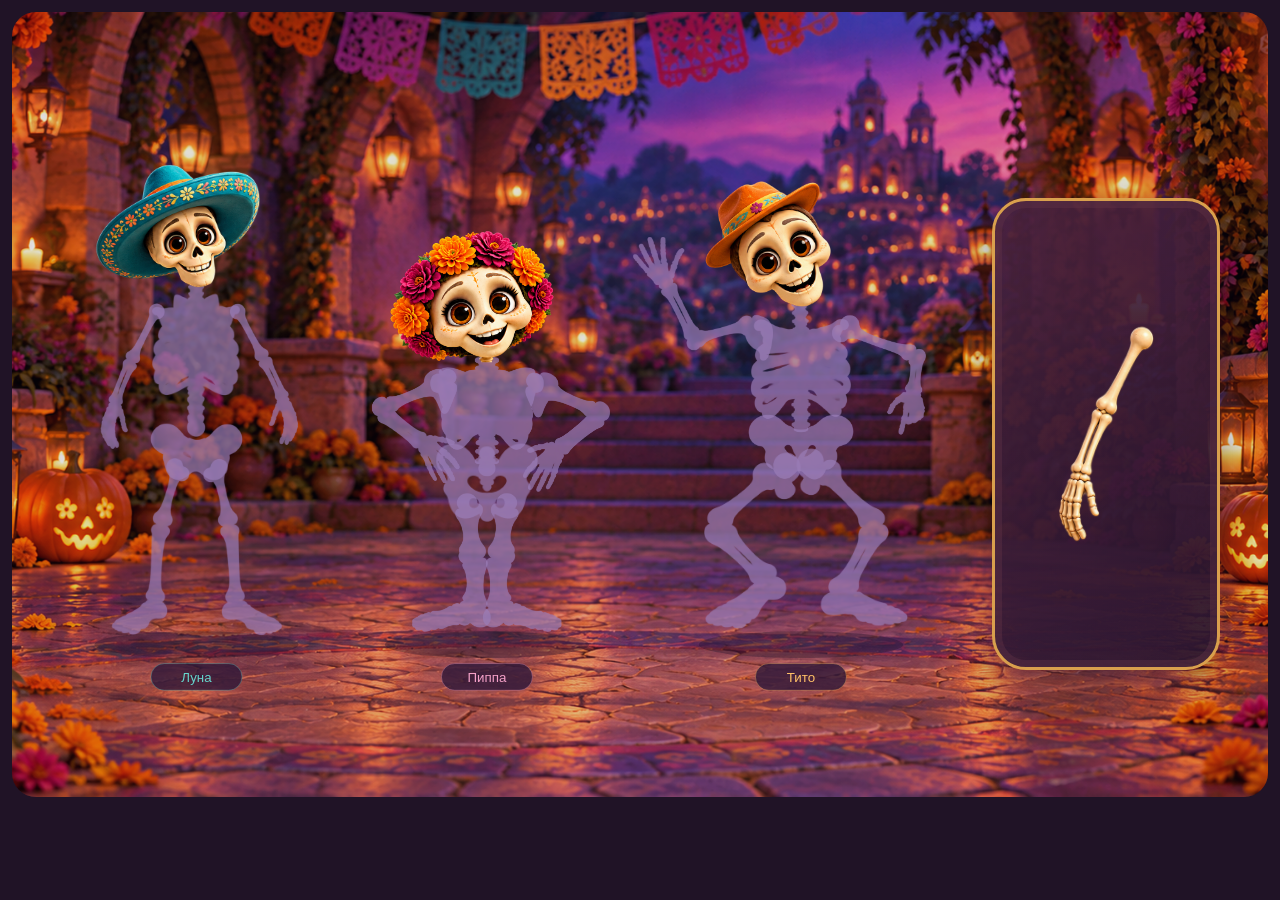
==== commit d62bea42: "Add files via upload" ====
--- a/index.html
+++ b/index.html
@@ -1,5 +1,5 @@
 <!doctype html>
-<html lang="ru"><head><meta charset="utf-8"><meta name="viewport" content="width=device-width,initial-scale=1"><meta name="theme-color" content="#2b1835"><title>Скелеты</title><style>
+<html lang="ru"><head><base href="./halloween-skeletons%202/"><meta charset="utf-8"><meta name="viewport" content="width=device-width,initial-scale=1"><meta name="theme-color" content="#2b1835"><title>Скелеты</title><style>
 :root{font-family:ui-rounded,system-ui,sans-serif;color:#fff0d6;background:#201326;color-scheme:dark}*{box-sizing:border-box}body{margin:0;min-height:100vh}main{max-width:1660px;padding:12px;margin:auto}.game-shell{position:relative;border-radius:24px;overflow:hidden;background:#27162f}.stage{width:100%;aspect-ratio:1.6}#board{display:block;width:100%;height:100%}.tray{position:absolute;right:3.8%;top:23.7%;width:18.2%;height:60.1%;border-radius:34px;background:linear-gradient(140deg,#48213dea,#28152feb);border:3px solid #d9a04d;box-shadow:inset 0 0 0 7px #60344666,0 15px 35px #170d2a55;padding:24px 18px;display:flex;align-items:center;flex-direction:column;text-align:center}button{font:inherit;font-weight:650;color:#f9e6c5;background:#4b2c47;border:1px solid #b17d61;border-radius:13px;min-height:44px;cursor:pointer}button:focus-visible,[role=button]:focus-visible{outline:3px solid #ffcf79;outline-offset:4px}.tray #piece{padding:8px;min-height:0;flex:1;width:100%;background:transparent;border:1px solid transparent;border-radius:24px;touch-action:none;user-select:none;overflow:hidden}.tray #piece:hover:not(:disabled){background:#ffffff08;border-color:#d5a95b55}.tray #piece.selected{box-shadow:0 0 0 2px #edb861;background:#ffffff0a}.tray #piece.dragging svg{opacity:.2}#piece-art{width:100%;height:100%;display:block;pointer-events:none}.primary{color:#352039;background:linear-gradient(#ffdc94,#dfa053);border:1px solid #ffe8a5;width:100%;margin-top:12px;padding:12px;font-size:clamp(12px,1vw,16px)}#load-status{font-size:13px;color:#efd0ba}[hidden]{display:none!important}.sr-only{position:absolute;width:1px;height:1px;padding:0;margin:-1px;overflow:hidden;clip:rect(0,0,0,0);white-space:nowrap;border:0}.sprite{pointer-events:none}#board .target{cursor:pointer}#board .target:focus-visible .slot-shadow{filter:drop-shadow(0 0 6px #ffcc7e)}.installed,.head,.name-tag,.ground-shadow{pointer-events:none}.just-placed{animation:pop .25s ease-out}.dancing .actor{transform-origin:170px 620px;animation:bounce .7s ease-in-out infinite alternate}.dancing .arm-left,.dancing .leg-right{animation:swing .7s ease-in-out infinite alternate}.dancing .arm-right,.dancing .leg-left{animation:swing .7s ease-in-out infinite alternate-reverse}.dancing .character:nth-of-type(2) .actor{animation-delay:-.23s}.dancing .character:nth-of-type(3) .actor{animation-delay:-.46s}#ghost{position:fixed;pointer-events:none;z-index:50;filter:drop-shadow(0 8px 7px #180d2355)}#ghost-art{width:100%;height:100%;display:block}@keyframes pop{from{opacity:.35}to{opacity:1}}@keyframes swing{from{transform:rotate(-5deg)}to{transform:rotate(5deg)}}@keyframes bounce{from{transform:translateY(0) rotate(-1.4deg)}to{transform:translateY(-7px) rotate(1.4deg)}}@media(prefers-reduced-motion:reduce){*{animation:none!important;transition:none!important}}@media(max-width:1100px) and (min-width:761px){main{padding:8px}.tray{padding:14px 10px;border-radius:23px}}@media(max-width:760px){main{padding:6px}.game-shell{display:flex;flex-direction:column;border-radius:18px}.stage{aspect-ratio:1240/745}.tray{position:relative;inset:auto;width:auto;height:200px;min-height:200px;border-width:1px;border-radius:18px;margin:8px 12px 12px;padding:12px;flex-direction:row;gap:12px}.tray #piece{height:174px;max-width:180px;margin:auto}.tray .primary{width:auto;max-width:160px;font-size:14px;margin:0}}
 
 </style></head>
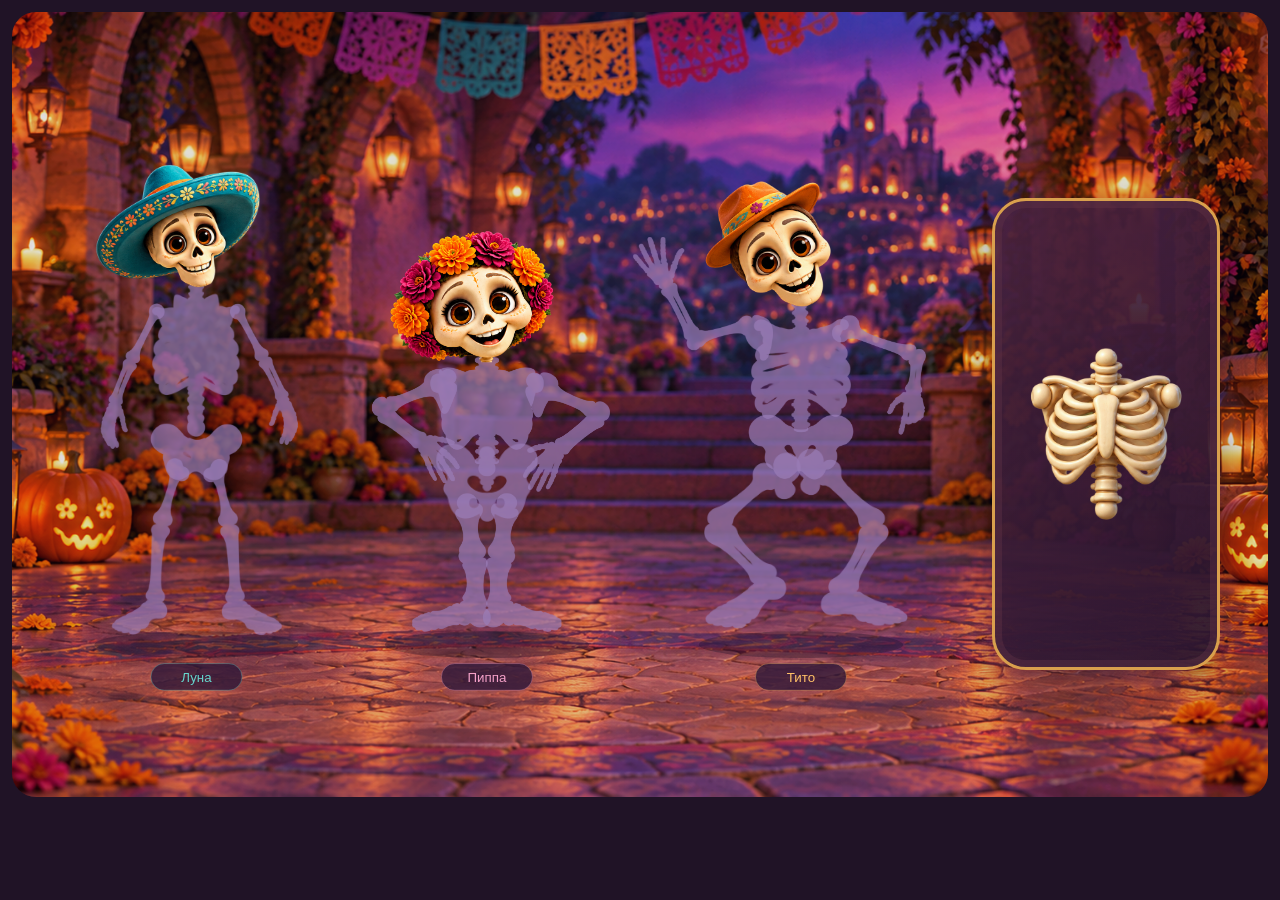
==== commit f0ca38eb: "Add files via upload" ====
--- a/index.html
+++ b/index.html
@@ -1,5 +1,5 @@
 <!doctype html>
-<html lang="ru"><head><base href="./halloween-skeletons%202/"><meta charset="utf-8"><meta name="viewport" content="width=device-width,initial-scale=1"><meta name="theme-color" content="#2b1835"><title>Скелеты</title><style>
+<html lang="ru"><head><meta charset="utf-8"><meta name="viewport" content="width=device-width,initial-scale=1"><meta name="theme-color" content="#2b1835"><title>Скелеты</title><style>
 :root{font-family:ui-rounded,system-ui,sans-serif;color:#fff0d6;background:#201326;color-scheme:dark}*{box-sizing:border-box}body{margin:0;min-height:100vh}main{max-width:1660px;padding:12px;margin:auto}.game-shell{position:relative;border-radius:24px;overflow:hidden;background:#27162f}.stage{width:100%;aspect-ratio:1.6}#board{display:block;width:100%;height:100%}.tray{position:absolute;right:3.8%;top:23.7%;width:18.2%;height:60.1%;border-radius:34px;background:linear-gradient(140deg,#48213dea,#28152feb);border:3px solid #d9a04d;box-shadow:inset 0 0 0 7px #60344666,0 15px 35px #170d2a55;padding:24px 18px;display:flex;align-items:center;flex-direction:column;text-align:center}button{font:inherit;font-weight:650;color:#f9e6c5;background:#4b2c47;border:1px solid #b17d61;border-radius:13px;min-height:44px;cursor:pointer}button:focus-visible,[role=button]:focus-visible{outline:3px solid #ffcf79;outline-offset:4px}.tray #piece{padding:8px;min-height:0;flex:1;width:100%;background:transparent;border:1px solid transparent;border-radius:24px;touch-action:none;user-select:none;overflow:hidden}.tray #piece:hover:not(:disabled){background:#ffffff08;border-color:#d5a95b55}.tray #piece.selected{box-shadow:0 0 0 2px #edb861;background:#ffffff0a}.tray #piece.dragging svg{opacity:.2}#piece-art{width:100%;height:100%;display:block;pointer-events:none}.primary{color:#352039;background:linear-gradient(#ffdc94,#dfa053);border:1px solid #ffe8a5;width:100%;margin-top:12px;padding:12px;font-size:clamp(12px,1vw,16px)}#load-status{font-size:13px;color:#efd0ba}[hidden]{display:none!important}.sr-only{position:absolute;width:1px;height:1px;padding:0;margin:-1px;overflow:hidden;clip:rect(0,0,0,0);white-space:nowrap;border:0}.sprite{pointer-events:none}#board .target{cursor:pointer}#board .target:focus-visible .slot-shadow{filter:drop-shadow(0 0 6px #ffcc7e)}.installed,.head,.name-tag,.ground-shadow{pointer-events:none}.just-placed{animation:pop .25s ease-out}.dancing .actor{transform-origin:170px 620px;animation:bounce .7s ease-in-out infinite alternate}.dancing .arm-left,.dancing .leg-right{animation:swing .7s ease-in-out infinite alternate}.dancing .arm-right,.dancing .leg-left{animation:swing .7s ease-in-out infinite alternate-reverse}.dancing .character:nth-of-type(2) .actor{animation-delay:-.23s}.dancing .character:nth-of-type(3) .actor{animation-delay:-.46s}#ghost{position:fixed;pointer-events:none;z-index:50;filter:drop-shadow(0 8px 7px #180d2355)}#ghost-art{width:100%;height:100%;display:block}@keyframes pop{from{opacity:.35}to{opacity:1}}@keyframes swing{from{transform:rotate(-5deg)}to{transform:rotate(5deg)}}@keyframes bounce{from{transform:translateY(0) rotate(-1.4deg)}to{transform:translateY(-7px) rotate(1.4deg)}}@media(prefers-reduced-motion:reduce){*{animation:none!important;transition:none!important}}@media(max-width:1100px) and (min-width:761px){main{padding:8px}.tray{padding:14px 10px;border-radius:23px}}@media(max-width:760px){main{padding:6px}.game-shell{display:flex;flex-direction:column;border-radius:18px}.stage{aspect-ratio:1240/745}.tray{position:relative;inset:auto;width:auto;height:200px;min-height:200px;border-width:1px;border-radius:18px;margin:8px 12px 12px;padding:12px;flex-direction:row;gap:12px}.tray #piece{height:174px;max-width:180px;margin:auto}.tray .primary{width:auto;max-width:160px;font-size:14px;margin:0}}
 
 </style></head>
@@ -9,17 +9,3051 @@
 <p id="message" class="sr-only" role="status" aria-live="polite"></p><span id="progress" class="sr-only"></span>
 </section></main>
 <div id="ghost" hidden><svg xmlns="http://www.w3.org/2000/svg" id="ghost-art" aria-hidden="true"></svg></div>
-<script src="data/game-data.js"></script><script src="art.js"></script><script src="engine.js"></script><script>
+<script>
+window.SKELETON_GAME_DATA = {
+  "version": 2,
+  "scene": [
+    1600,
+    1000
+  ],
+  "board": [
+    1250,
+    900
+  ],
+  "characterCanvas": [
+    360,
+    680
+  ],
+  "characters": [
+    {
+      "id": "luna",
+      "name": "Луна",
+      "origin": [
+        65,
+        178
+      ],
+      "accent": "#65d4cc",
+      "headId": "luna-head"
+    },
+    {
+      "id": "pippa",
+      "name": "Пиппа",
+      "origin": [
+        435,
+        178
+      ],
+      "accent": "#f3a0c7",
+      "headId": "pippa-head"
+    },
+    {
+      "id": "tito",
+      "name": "Тито",
+      "origin": [
+        835,
+        178
+      ],
+      "accent": "#ffc168",
+      "headId": "tito-head"
+    }
+  ],
+  "parts": [
+    {
+      "id": "luna-chest",
+      "characterId": "luna",
+      "type": "chest",
+      "label": "Грудная клетка",
+      "texture": "assets/atlases/luna.png",
+      "textureKey": "luna",
+      "textureSize": [
+        1672,
+        941
+      ],
+      "sourceRect": [
+        556,
+        37,
+        213,
+        378
+      ],
+      "bounds": [
+        112.22,
+        161.93,
+        113.955,
+        202.23
+      ],
+      "pivot": [
+        170,
+        163
+      ],
+      "sourceAnchor": [
+        664,
+        39
+      ],
+      "scale": 0.535,
+      "hitMask": [
+        "000000000111111000000000",
+        "000000000111111000000000",
+        "000000000111111000000000",
+        "000000111111111111100000",
+        "000001111111111111100000",
+        "000001111111111111100010",
+        "111111111111111111111111",
+        "111111111111111111111111",
+        "111111111111111111111110",
+        "001111111111111111111100",
+        "001111111111111111111100",
+        "001111111111111111111110",
+        "011111111111111111111110",
+        "011111111111111111111110",
+        "111111111111111111111111",
+        "111111111111111111111111",
+        "111111111111111111111111",
+        "111111111111111111111111",
+        "111111111111111111111111",
+        "111111111111111111111111",
+        "111111111111111111111111",
+        "111111111111111111111111",
+        "111111111111111111111111",
+        "111111111111111111111111",
+        "001111111111111111111110",
+        "001111111111111111111100",
+        "001111000111111000111100",
+        "000000000111111000000000",
+        "000000000111111000000000",
+        "000000000111111000000000",
+        "000000000111111000000000",
+        "000000000111111000000000",
+        "000000000111111000000000",
+        "000000000111111000000000",
+        "000000000111111000000000",
+        "000000000011110000000000"
+      ]
+    },
+    {
+      "id": "luna-pelvis",
+      "characterId": "luna",
+      "type": "pelvis",
+      "label": "Таз",
+      "texture": "assets/atlases/luna.png",
+      "textureKey": "luna",
+      "textureSize": [
+        1672,
+        941
+      ],
+      "sourceRect": [
+        939,
+        174,
+        252,
+        157
+      ],
+      "bounds": [
+        110.78,
+        345.57,
+        118.44,
+        73.79
+      ],
+      "pivot": [
+        170,
+        378
+      ],
+      "sourceAnchor": [
+        1065,
+        243
+      ],
+      "scale": 0.47,
+      "hitMask": [
+        "001111000000000000111100",
+        "001111100000000001111100",
+        "011111110000000001111110",
+        "011111110000000011111110",
+        "111111110000000011111111",
+        "111111111000000111111111",
+        "111111111000000111111111",
+        "111111111000000111111111",
+        "111111111100001111111111",
+        "111111111111011111111111",
+        "111111111111111111111111",
+        "111111111111111111111111",
+        "111111111111111111111111",
+        "111111111111111111111111",
+        "111111111111111111111111",
+        "111111111111111111111111",
+        "011111111111111111111110",
+        "011111111111111111111110",
+        "001111111111111111111100",
+        "001111111111111111111100",
+        "000111111111111111111000",
+        "000111111111111111111000",
+        "000111111111111111111000",
+        "000111111111111111111000",
+        "000111111111111111111000",
+        "000111111111111111111000",
+        "000111111111111111111000",
+        "000111111111111111110000",
+        "000111111111111111110000",
+        "000011111111111111110000",
+        "000011111111111111110000",
+        "000011111110111111110000",
+        "000011111110011111110000",
+        "000011111100011111100000",
+        "000001111100001111100000",
+        "000000111000000111000000"
+      ]
+    },
+    {
+      "id": "luna-arm-left",
+      "characterId": "luna",
+      "type": "arm-left",
+      "label": "Рука слева",
+      "texture": "assets/atlases/luna.png",
+      "textureKey": "luna",
+      "textureSize": [
+        1672,
+        941
+      ],
+      "sourceRect": [
+        132,
+        454,
+        203,
+        456
+      ],
+      "bounds": [
+        47.07,
+        192.52,
+        83.23,
+        186.96
+      ],
+      "pivot": [
+        118,
+        204
+      ],
+      "sourceAnchor": [
+        305,
+        482
+      ],
+      "scale": 0.41,
+      "hitMask": [
+        "000000000000000000111111",
+        "000000000000000001111111",
+        "000000000000000001111111",
+        "000000000000000001111111",
+        "000000000000000011111100",
+        "000000000000000011110000",
+        "000000000000000111110000",
+        "000000000000001111100000",
+        "000000000000011111000000",
+        "000000000000011110000000",
+        "000000000000111110000000",
+        "000000000011111100000000",
+        "000000000111111000000000",
+        "000000001111111000000000",
+        "000000001111111000000000",
+        "000000001111110000000000",
+        "000000011111110000000000",
+        "000000111111000000000000",
+        "000000111111000000000000",
+        "000001111110000000000000",
+        "000001111100000000000000",
+        "000011111100000000000000",
+        "000111111000000000000000",
+        "000111111000000000000000",
+        "000111111000000000000000",
+        "001111111000000000000000",
+        "011111111000000000000000",
+        "011111111100000000000000",
+        "111111111100000000000000",
+        "111111111100000000000000",
+        "111111011110000000000000",
+        "111111001110000000000000",
+        "111111000000000000000000",
+        "011111100000000000000000",
+        "001111100000000000000000",
+        "001111100000000000000000"
+      ]
+    },
+    {
+      "id": "luna-arm-right",
+      "characterId": "luna",
+      "type": "arm-right",
+      "label": "Рука справа",
+      "texture": "assets/atlases/luna.png",
+      "textureKey": "luna",
+      "textureSize": [
+        1672,
+        941
+      ],
+      "sourceRect": [
+        554,
+        457,
+        215,
+        442
+      ],
+      "bounds": [
+        211.93,
+        192.93,
+        88.15,
+        181.22
+      ],
+      "pivot": [
+        223,
+        204
+      ],
+      "sourceAnchor": [
+        581,
+        484
+      ],
+      "scale": 0.41,
+      "hitMask": [
+        "111111000000000000000000",
+        "111111000000000000000000",
+        "111111000000000000000000",
+        "111111000000000000000000",
+        "001111100000000000000000",
+        "000111110000000000000000",
+        "000011110000000000000000",
+        "000001111000000000000000",
+        "000000111100000000000000",
+        "000000111110000000000000",
+        "000000011111000000000000",
+        "000000001111110000000000",
+        "000000001111110000000000",
+        "000000001111111000000000",
+        "000000001111111100000000",
+        "000000000011111100000000",
+        "000000000011111100000000",
+        "000000000001111110000000",
+        "000000000000111111000000",
+        "000000000000011111000000",
+        "000000000000001111100000",
+        "000000000000001111110000",
+        "000000000000000111111000",
+        "000000000000000111111000",
+        "000000000000000111111100",
+        "000000000000000111111100",
+        "000000000000000111111110",
+        "000000000000001111111111",
+        "000000000000001110111111",
+        "000000000000001110111111",
+        "000000000000011100111111",
+        "000000000000001000111111",
+        "000000000000000000111111",
+        "000000000000000001111110",
+        "000000000000000001111110",
+        "000000000000000001111100"
+      ]
+    },
+    {
+      "id": "luna-leg-left",
+      "characterId": "luna",
+      "type": "leg-left",
+      "label": "Нога слева",
+      "texture": "assets/atlases/luna.png",
+      "textureKey": "luna",
+      "textureSize": [
+        1672,
+        941
+      ],
+      "sourceRect": [
+        889,
+        448,
+        205,
+        462
+      ],
+      "bounds": [
+        61.21,
+        389.3,
+        100.45,
+        226.38
+      ],
+      "pivot": [
+        145,
+        404
+      ],
+      "sourceAnchor": [
+        1060,
+        478
+      ],
+      "scale": 0.49,
+      "hitMask": [
+        "000000000000000001111100",
+        "000000000000000011111110",
+        "000000000000000011111111",
+        "000000000000000001111111",
+        "000000000000000001111111",
+        "000000000000000001111000",
+        "000000000000000011110000",
+        "000000000000000011110000",
+        "000000000000000111100000",
+        "000000000000001111100000",
+        "000000000000011111100000",
+        "000000000000111111100000",
+        "000000000000111111100000",
+        "000000000000111111100000",
+        "000000000000111111000000",
+        "000000000000111111000000",
+        "000000000000111111000000",
+        "000000000000111110000000",
+        "000000000000111110000000",
+        "000000000000111100000000",
+        "000000000000111100000000",
+        "000000000000111100000000",
+        "000000000000111100000000",
+        "000000000001111100000000",
+        "000000000001111100000000",
+        "000000000001111100000000",
+        "000000000001111100000000",
+        "000000000011111110000000",
+        "000000000011111110000000",
+        "000000000111111110000000",
+        "000000011111111111000000",
+        "000011111111111111000000",
+        "011111111111111110000000",
+        "111111111111100000000000",
+        "111111111111000000000000",
+        "011111111000000000000000"
+      ]
+    },
+    {
+      "id": "luna-leg-right",
+      "characterId": "luna",
+      "type": "leg-right",
+      "label": "Нога справа",
+      "texture": "assets/atlases/luna.png",
+      "textureKey": "luna",
+      "textureSize": [
+        1672,
+        941
+      ],
+      "sourceRect": [
+        1400,
+        447,
+        208,
+        462
+      ],
+      "bounds": [
+        177.85,
+        390.28,
+        101.92,
+        226.38
+      ],
+      "pivot": [
+        195,
+        404
+      ],
+      "sourceAnchor": [
+        1435,
+        475
+      ],
+      "scale": 0.49,
+      "hitMask": [
+        "001111110000000000000000",
+        "011111110000000000000000",
+        "111111110000000000000000",
+        "111111110000000000000000",
+        "111111100000000000000000",
+        "000111100000000000000000",
+        "000011110000000000000000",
+        "000011110000000000000000",
+        "000011110000000000000000",
+        "000001111000000000000000",
+        "000001111100000000000000",
+        "000011111110000000000000",
+        "000011111110000000000000",
+        "000011111110000000000000",
+        "000001111110000000000000",
+        "000001111110000000000000",
+        "000000111110000000000000",
+        "000000111110000000000000",
+        "000000011110000000000000",
+        "000000011110000000000000",
+        "000000011110000000000000",
+        "000000011110000000000000",
+        "000000011111000000000000",
+        "000000011111000000000000",
+        "000000011111000000000000",
+        "000000011111000000000000",
+        "000000011111100000000000",
+        "000000111111100000000000",
+        "000000111111100000000000",
+        "000000111111111000000000",
+        "000001111111111110000000",
+        "000001111111111111110000",
+        "000001111111111111111110",
+        "000000000001111111111111",
+        "000000000000111111111111",
+        "000000000000000111111110"
+      ]
+    },
+    {
+      "id": "tito-chest",
+      "characterId": "tito",
+      "type": "chest",
+      "label": "Грудная клетка",
+      "texture": "assets/atlases/tito.png",
+      "textureKey": "tito",
+      "textureSize": [
+        1672,
+        941
+      ],
+      "sourceRect": [
+        510,
+        35,
+        294,
+        393
+      ],
+      "bounds": [
+        105.32,
+        185.12,
+        129.36,
+        172.92
+      ],
+      "pivot": [
+        170,
+        186
+      ],
+      "sourceAnchor": [
+        657,
+        37
+      ],
+      "scale": 0.44,
+      "hitMask": [
+        "000000000011110000000000",
+        "000000000111110000000000",
+        "000000000111110000000000",
+        "000000000111110000000000",
+        "000000000111110000000000",
+        "001100000011110000001110",
+        "111110000111110000011111",
+        "111111110011110011111111",
+        "111111111111111111111111",
+        "001111111111111111111100",
+        "001111111111111111111100",
+        "001111111111111111111100",
+        "001111111111111111111110",
+        "011111111111111111111110",
+        "011111111111111111111111",
+        "011111111111111111111111",
+        "011111111111111111111111",
+        "111111111111111111111111",
+        "111111111111111111111111",
+        "111111111111111111111111",
+        "111111111111111111111111",
+        "111111111111111111111111",
+        "111111111111111111111111",
+        "111111111111111111111111",
+        "111111111111111111111111",
+        "111111111111111111111111",
+        "111111111111111111111110",
+        "011111111111111111111110",
+        "011111111111111111111110",
+        "011111110111110011111110",
+        "011111110111111001111100",
+        "001111100111111000111100",
+        "000111000011110000000000",
+        "000000000111111000000000",
+        "000000000111111000000000",
+        "000000000011110000000000"
+      ]
+    },
+    {
+      "id": "tito-pelvis",
+      "characterId": "tito",
+      "type": "pelvis",
+      "label": "Таз",
+      "texture": "assets/atlases/tito.png",
+      "textureKey": "tito",
+      "textureSize": [
+        1672,
+        941
+      ],
+      "sourceRect": [
+        923,
+        163,
+        338,
+        210
+      ],
+      "bounds": [
+        102.4,
+        334.2,
+        135.2,
+        84.0
+      ],
+      "pivot": [
+        170,
+        377
+      ],
+      "sourceAnchor": [
+        1092,
+        270
+      ],
+      "scale": 0.4,
+      "hitMask": [
+        "001111100000000000111100",
+        "001111100000000001111110",
+        "011111110000000011111110",
+        "011111110000000011111111",
+        "111111111000000111111111",
+        "111111111100001111111111",
+        "111111111100011111111111",
+        "111111111110011111111111",
+        "111111111111111111111111",
+        "111111111111111111111111",
+        "111111111111111111111111",
+        "111111111111111111111111",
+        "111111111111111111111111",
+        "111111111111111111111111",
+        "111111111111111111111111",
+        "111111111111111111111110",
+        "011111111111111111111110",
+        "001111111111111111111100",
+        "000111111111110111111000",
+        "000111111011111111111000",
+        "000111111111111111111000",
+        "000111111111111111111000",
+        "000111111111111111111000",
+        "000111111111111111111000",
+        "000111111111111111111000",
+        "000111111111111111111000",
+        "000111111111111111110000",
+        "000011111111111111110000",
+        "000011111111111111110000",
+        "000011111111111111110000",
+        "000001111111111111100000",
+        "000001111111111111000000",
+        "000000111110111111000000",
+        "000000111110111111000000",
+        "000000111100011110000000",
+        "000000011100001110000000"
+      ]
+    },
+    {
+      "id": "tito-arm-left",
+      "characterId": "tito",
+      "type": "arm-left",
+      "label": "Рука слева",
+      "texture": "assets/atlases/tito.png",
+      "textureKey": "tito",
+      "textureSize": [
+        1672,
+        941
+      ],
+      "sourceRect": [
+        31,
+        468,
+        449,
+        398
+      ],
+      "bounds": [
+        -44.6,
+        107.8,
+        179.6,
+        159.2
+      ],
+      "pivot": [
+        109,
+        227
+      ],
+      "sourceAnchor": [
+        415,
+        766
+      ],
+      "scale": 0.4,
+      "hitMask": [
+        "001111000000000000000000",
+        "001111000000000000000000",
+        "011111000000000000000000",
+        "011111011000000000000000",
+        "011111011000000000000000",
+        "111111011000000000000000",
+        "111111111000000000000000",
+        "111111110000000000000000",
+        "011111110000000000000000",
+        "011111110000000000000000",
+        "001111110000000000000000",
+        "001111110000000000000000",
+        "001111110000000000000000",
+        "000111110000000000000000",
+        "000011110000000000000000",
+        "000011110000000000000000",
+        "000011110000000000000000",
+        "000001111000000000000000",
+        "000001111000000000000000",
+        "000000111000000000000000",
+        "000000111100000000000000",
+        "000000111100000000000000",
+        "000000011100000000111100",
+        "000000011110000000111111",
+        "000000011110000001111111",
+        "000000001110000111111111",
+        "000000001111011111111111",
+        "000000001111111111111111",
+        "000000001111111111111111",
+        "000000001111111000011111",
+        "000000000111110000011111",
+        "000000000111100000011111",
+        "000000000111000000001111",
+        "000000000000000000000111",
+        "000000000000000000000111",
+        "000000000000000000000111"
+      ]
+    },
+    {
+      "id": "tito-arm-right",
+      "characterId": "tito",
+      "type": "arm-right",
+      "label": "Рука справа",
+      "texture": "assets/atlases/tito.png",
+      "textureKey": "tito",
+      "textureSize": [
+        1672,
+        941
+      ],
+      "sourceRect": [
+        493,
+        501,
+        319,
+        404
+      ],
+      "bounds": [
+        208.82,
+        207.62,
+        121.22,
+        153.52
+      ],
+      "pivot": [
+        232,
+        227
+      ],
+      "sourceAnchor": [
+        554,
+        552
+      ],
+      "scale": 0.38,
+      "hitMask": [
+        "001111100000000000000000",
+        "001111100000000000000000",
+        "001111110000000000000000",
+        "111111110000000000000000",
+        "111111111000000000000000",
+        "111111111110000000000000",
+        "111111111111100000000000",
+        "111111111111111100000000",
+        "011100011111111111111000",
+        "000000000011111111111100",
+        "000000000000111111111111",
+        "000000000000000111111111",
+        "000000000000000001111111",
+        "000000000000000001111111",
+        "000000000000000000011111",
+        "000000000000000000011111",
+        "000000000000000000011110",
+        "000000000000000000011110",
+        "000000000000000000011110",
+        "000000000000000000011110",
+        "000000000000000000111110",
+        "000000000000000000111110",
+        "000000000000000000111110",
+        "000000000000000001111110",
+        "000000000000000011111111",
+        "000000000000000111111111",
+        "000000000000001111111111",
+        "000000000000001110111111",
+        "000000000000001100111111",
+        "000000000000001101111111",
+        "000000000000000001111111",
+        "000000000000000001111110",
+        "000000000000000001111100",
+        "000000000000000001100000",
+        "000000000000000011100000",
+        "000000000000000011100000"
+      ]
+    },
+    {
+      "id": "tito-leg-left",
+      "characterId": "tito",
+      "type": "leg-left",
+      "label": "Нога слева",
+      "texture": "assets/atlases/tito.png",
+      "textureKey": "tito",
+      "textureSize": [
+        1672,
+        941
+      ],
+      "sourceRect": [
+        945,
+        474,
+        235,
+        426
+      ],
+      "bounds": [
+        46.01,
+        382.33,
+        124.55,
+        225.78
+      ],
+      "pivot": [
+        143,
+        403
+      ],
+      "sourceAnchor": [
+        1128,
+        513
+      ],
+      "scale": 0.53,
+      "hitMask": [
+        "000000000000000001111110",
+        "000000000000000001111111",
+        "000000000000111111111111",
+        "000000000000111111111111",
+        "000000000000111111111111",
+        "000000000001111111111111",
+        "000000000011111111111110",
+        "000000000111111111111110",
+        "000000011111111001111110",
+        "000000111111110000111100",
+        "000111111111000000000000",
+        "011111111110000000000000",
+        "011111111000000000000000",
+        "111111110000000000000000",
+        "111111110000000000000000",
+        "111111111000000000000000",
+        "111111111000000000000000",
+        "111111111100000000000000",
+        "111111111110000000000000",
+        "001111111111000000000000",
+        "000011111111100000000000",
+        "000000111111111000000000",
+        "000000011111111110000000",
+        "000000000111111111000000",
+        "000000000011111111000000",
+        "000000000001111111110000",
+        "000000000001111111111000",
+        "000000000011111111111000",
+        "000000001111111111111000",
+        "000000111111111111110000",
+        "000011111111111111000000",
+        "001111111111111000000000",
+        "011111111111110000000000",
+        "111111111111110000000000",
+        "111111111111000000000000",
+        "001111111110000000000000"
+      ]
+    },
+    {
+      "id": "tito-leg-right",
+      "characterId": "tito",
+      "type": "leg-right",
+      "label": "Нога справа",
+      "texture": "assets/atlases/tito.png",
+      "textureKey": "tito",
+      "textureSize": [
+        1672,
+        941
+      ],
+      "sourceRect": [
+        1341,
+        474,
+        270,
+        429
+      ],
+      "bounds": [
+        163.73,
+        377.03,
+        143.1,
+        227.37
+      ],
+      "pivot": [
+        195,
+        403
+      ],
+      "sourceAnchor": [
+        1400,
+        523
+      ],
+      "scale": 0.53,
+      "hitMask": [
+        "011111000000000000000000",
+        "111111000000000000000000",
+        "111111111000000000000000",
+        "111111111100000000000000",
+        "111111111100000000000000",
+        "111111111100000000000000",
+        "011111111110000000000000",
+        "111111111111000000000000",
+        "111111011111100000000000",
+        "011110001111110000000000",
+        "000000000111111100000000",
+        "000000000011111110000000",
+        "000000000001111111100000",
+        "000000000000111111100000",
+        "000000000000011111110000",
+        "000000000000011111110000",
+        "000000000000011111110000",
+        "000000000000011111110000",
+        "000000000000011111110000",
+        "000000000000111111100000",
+        "000000000000111111000000",
+        "000000000001111110000000",
+        "000000000001111110000000",
+        "000000000011111100000000",
+        "000000000111111000000000",
+        "000000001111111000000000",
+        "000000011111110000000000",
+        "000000111111110000000000",
+        "000000111111110000000000",
+        "000001111111111100000000",
+        "000001111111111111000000",
+        "000001111111111111111000",
+        "000001111111111111111110",
+        "000001111111111111111111",
+        "000000000000111111111111",
+        "000000000000011111111111"
+      ]
+    },
+    {
+      "id": "pippa-chest",
+      "characterId": "pippa",
+      "type": "chest",
+      "label": "Грудная клетка",
+      "texture": "assets/atlases/pippa-body.png",
+      "textureKey": "pippa-body",
+      "textureSize": [
+        1536,
+        1024
+      ],
+      "sourceRect": [
+        42,
+        5,
+        429,
+        488
+      ],
+      "bounds": [
+        97.24,
+        248.16,
+        145.86,
+        165.92
+      ],
+      "pivot": [
+        170,
+        257
+      ],
+      "sourceAnchor": [
+        256,
+        31
+      ],
+      "scale": 0.34,
+      "hitMask": [
+        "000000000011110000000000",
+        "000000000011110000000000",
+        "000000000011110000000000",
+        "000000000111111000000000",
+        "000000000111111000000000",
+        "001111000111111000111100",
+        "011111111111111111111110",
+        "111111111111111111111111",
+        "111111111111111111111111",
+        "111111111111111111111111",
+        "111111111111111111111111",
+        "111111111111111111111111",
+        "111111111111111111111111",
+        "011111111111111111111110",
+        "001111111111111111111100",
+        "001111111111111111111100",
+        "001111111111111111111100",
+        "001111111111111111111100",
+        "001111111111111111111100",
+        "001111111111111111111100",
+        "001111111111111111111100",
+        "001111111111111111111100",
+        "001111111111111111111100",
+        "001111111111111111111100",
+        "000111111111111111111000",
+        "000111111111111111111000",
+        "000111111111111111111000",
+        "000111110111111011110000",
+        "000011100111111001110000",
+        "000000000111111000000000",
+        "000000000111111000000000",
+        "000000000111111000000000",
+        "000000000111111000000000",
+        "000000000011110000000000",
+        "000000000011110000000000",
+        "000000000011110000000000"
+      ]
+    },
+    {
+      "id": "pippa-pelvis",
+      "characterId": "pippa",
+      "type": "pelvis",
+      "label": "Таз",
+      "texture": "assets/atlases/pippa-body.png",
+      "textureKey": "pippa-body",
+      "textureSize": [
+        1536,
+        1024
+      ],
+      "sourceRect": [
+        558,
+        114,
+        434,
+        335
+      ],
+      "bounds": [
+        104.9,
+        371.2,
+        130.2,
+        100.5
+      ],
+      "pivot": [
+        170,
+        430
+      ],
+      "sourceAnchor": [
+        775,
+        310
+      ],
+      "scale": 0.3,
+      "hitMask": [
+        "001111000000000000111100",
+        "011111100011100001111110",
+        "111111110011110011111111",
+        "111111111011110111111111",
+        "111111111011110111111111",
+        "111111111011110111111111",
+        "111111111111111111111111",
+        "111111111111111111111111",
+        "111111111111111111111111",
+        "111111111111111111111111",
+        "111111111111111111111111",
+        "111111111111111111111111",
+        "111111111111111111111111",
+        "011111111111111111111110",
+        "001111111111111111111100",
+        "001111111111111111111100",
+        "001111110011110011111100",
+        "001111110011110011111100",
+        "011111110011110011111110",
+        "011111111011110111111110",
+        "011111111011110111111110",
+        "011111111101101111111110",
+        "011111111111111111111110",
+        "001111111111111111111100",
+        "001111111111111111111100",
+        "001111111111111111111100",
+        "001111111111111111111100",
+        "000111110011110011111000",
+        "000111111111111111111000",
+        "000111111111111111111000",
+        "000111111111111111111000",
+        "000111111111111111111000",
+        "000011111111111111110000",
+        "000011111111111111110000",
+        "000001111011110111100000",
+        "000000000011110000000000"
+      ]
+    },
+    {
+      "id": "pippa-arm-left",
+      "characterId": "pippa",
+      "type": "arm-left",
+      "label": "Рука слева",
+      "texture": "assets/atlases/pippa-body.png",
+      "textureKey": "pippa-body",
+      "textureSize": [
+        1536,
+        1024
+      ],
+      "sourceRect": [
+        1130,
+        21,
+        354,
+        459
+      ],
+      "bounds": [
+        22.6,
+        276.08,
+        113.28,
+        146.88
+      ],
+      "pivot": [
+        109,
+        294
+      ],
+      "sourceAnchor": [
+        1400,
+        77
+      ],
+      "scale": 0.32,
+      "hitMask": [
+        "000000000000000111111110",
+        "000000000000001111111110",
+        "000000000000001111111110",
+        "000000000000001111111110",
+        "000000000000011111111110",
+        "000000000000111111111111",
+        "000000000011111111111111",
+        "000000001111111111111111",
+        "001111111111111111111110",
+        "111111111111111011111110",
+        "111111111111000001111110",
+        "111111111100000001111100",
+        "111111110000000000111100",
+        "111111110000000000111100",
+        "111111110000000000011000",
+        "011111111000000000000000",
+        "011111111100000000000000",
+        "001111111111000000000000",
+        "000011111111100000000000",
+        "000001111111111000000000",
+        "000000111111111111000000",
+        "000000011111111111111100",
+        "000000000111111111111110",
+        "000000000011111111111110",
+        "000000000011111111110000",
+        "000000000000111111111000",
+        "000000000000111111111100",
+        "000000000000011111111110",
+        "000000000000011111111111",
+        "000000000000001111111111",
+        "000000000000001111111111",
+        "000000000000001111111111",
+        "000000000000000111111110",
+        "000000000000000111111110",
+        "000000000000000011111110",
+        "000000000000000001011110"
+      ]
+    },
+    {
+      "id": "pippa-arm-right",
+      "characterId": "pippa",
+      "type": "arm-right",
+      "label": "Рука справа",
+      "texture": "assets/atlases/pippa-body.png",
+      "textureKey": "pippa-body",
+      "textureSize": [
+        1536,
+        1024
+      ],
+      "sourceRect": [
+        58,
+        523,
+        350,
+        480
+      ],
+      "bounds": [
+        215.36,
+        280.24,
+        112.0,
+        153.6
+      ],
+      "pivot": [
+        232,
+        294
+      ],
+      "sourceAnchor": [
+        110,
+        566
+      ],
+      "scale": 0.32,
+      "hitMask": [
+        "011111111000000000000000",
+        "011111111100000000000000",
+        "111111111100000000000000",
+        "111111111100000000000000",
+        "111111111110000000000000",
+        "111111111111000000000000",
+        "111111111111110000000000",
+        "111111111111111100000000",
+        "011111111111111111111110",
+        "011111100011111111111111",
+        "001111100000111111111111",
+        "001111000000001111111111",
+        "001111000000000011111111",
+        "000111000000000011111111",
+        "000000000000000111111111",
+        "000000000000001111111110",
+        "000000000000011111111110",
+        "000000000000111111111000",
+        "000000000001111111100000",
+        "000000000111111111000000",
+        "000000011111111110000000",
+        "000111111111111100000000",
+        "011111111111111000000000",
+        "011111111111110000000000",
+        "011011111111100000000000",
+        "000111111111000000000000",
+        "001111111110000000000000",
+        "011111111110000000000000",
+        "011111111110000000000000",
+        "111111111100000000000000",
+        "111111111100000000000000",
+        "111111111100000000000000",
+        "011111111000000000000000",
+        "011111111000000000000000",
+        "011111110000000000000000",
+        "011111110000000000000000"
+      ]
+    },
+    {
+      "id": "pippa-leg-left",
+      "characterId": "pippa",
+      "type": "leg-left",
+      "label": "Нога слева",
+      "texture": "assets/atlases/pippa-body.png",
+      "textureKey": "pippa-body",
+      "textureSize": [
+        1536,
+        1024
+      ],
+      "sourceRect": [
+        593,
+        497,
+        282,
+        494
+      ],
+      "bounds": [
+        74.08,
+        434.32,
+        101.52,
+        177.84
+      ],
+      "pivot": [
+        145,
+        448
+      ],
+      "sourceAnchor": [
+        790,
+        535
+      ],
+      "scale": 0.36,
+      "hitMask": [
+        "000000000000001111110000",
+        "000000000000011111110000",
+        "000000000000011111111000",
+        "000000000000011111111100",
+        "000000000000011111111100",
+        "000000000000011111111100",
+        "000000000000011111111000",
+        "000000000000011111111000",
+        "000000000000001111111000",
+        "000000000000000111110000",
+        "000000000000000111111000",
+        "000000000000000111111000",
+        "000000000000000111111100",
+        "000000000000001111111110",
+        "000000000000001111111110",
+        "000000000000001111111110",
+        "000000000000001111111110",
+        "000000000000001111111110",
+        "000000000000000111111110",
+        "000000000000000111111110",
+        "000000000000000111111110",
+        "000000000000000011111110",
+        "000000000000000011111100",
+        "000000000000000011111100",
+        "000000000000000011111100",
+        "000000000000000111111100",
+        "000000000000000111111110",
+        "000000000000000111111110",
+        "000000000000111111111110",
+        "000000000111111111111110",
+        "000011111111111111111111",
+        "011111111111111111111111",
+        "111111111111111111111111",
+        "111111111111111111111111",
+        "111111111111111111111110",
+        "011111111100000000000000"
+      ]
+    },
+    {
+      "id": "pippa-leg-right",
+      "characterId": "pippa",
+      "type": "leg-right",
+      "label": "Нога справа",
+      "texture": "assets/atlases/pippa-body.png",
+      "textureKey": "pippa-body",
+      "textureSize": [
+        1536,
+        1024
+      ],
+      "sourceRect": [
+        1158,
+        497,
+        283,
+        494
+      ],
+      "bounds": [
+        164.04,
+        434.32,
+        101.88,
+        177.84
+      ],
+      "pivot": [
+        195,
+        448
+      ],
+      "sourceAnchor": [
+        1244,
+        535
+      ],
+      "scale": 0.36,
+      "hitMask": [
+        "000001111100000000000000",
+        "000011111110000000000000",
+        "000111111110000000000000",
+        "001111111110000000000000",
+        "001111111110000000000000",
+        "001111111110000000000000",
+        "000111111110000000000000",
+        "000111111110000000000000",
+        "000111111100000000000000",
+        "000111111000000000000000",
+        "000111111000000000000000",
+        "000111111000000000000000",
+        "001111111000000000000000",
+        "011111111100000000000000",
+        "011111111100000000000000",
+        "011111111100000000000000",
+        "011111111100000000000000",
+        "011111111100000000000000",
+        "011111111000000000000000",
+        "011111111000000000000000",
+        "011111111000000000000000",
+        "011111110000000000000000",
+        "001111110000000000000000",
+        "001111110000000000000000",
+        "001111110000000000000000",
+        "001111111000000000000000",
+        "011111111000000000000000",
+        "011111111000000000000000",
+        "011111111111000000000000",
+        "011111111111111000000000",
+        "111111111111111111110000",
+        "111111111111111111111110",
+        "111111111111111111111111",
+        "111111111111111111111111",
+        "011111111111111111111111",
+        "000000000000001111111110"
+      ]
+    }
+  ],
+  "art": {
+    "luna-head": {
+      "id": "luna-head",
+      "characterId": "luna",
+      "type": "head",
+      "label": "Голова",
+      "texture": "assets/atlases/luna.png",
+      "textureKey": "luna",
+      "textureSize": [
+        1672,
+        941
+      ],
+      "sourceRect": [
+        35,
+        46,
+        447,
+        336
+      ],
+      "bounds": [
+        41.22,
+        15.72,
+        210.09,
+        157.92
+      ],
+      "pivot": [
+        170,
+        168
+      ],
+      "sourceAnchor": [
+        309,
+        370
+      ],
+      "scale": 0.47,
+      "hitMask": [
+        "000000000111100000000000",
+        "000000001111110000000000",
+        "000000011111110011111110",
+        "000000011111111111111110",
+        "000000011111111111111111",
+        "000000011111111111111111",
+        "000000011111111111111111",
+        "000000111111111111111111",
+        "000000111111111111111111",
+        "000000111111111111111111",
+        "000000111111111111111111",
+        "000001111111111111111111",
+        "000011111111111111111111",
+        "000111111111111111111111",
+        "000111111111111111111111",
+        "001111111111111111111111",
+        "011111111111111111111111",
+        "011111111111111111111110",
+        "011111111111111111111110",
+        "111111111111111111111110",
+        "111111111111111111111100",
+        "111111111111111111111100",
+        "111111111111111111111100",
+        "111111111111111111111000",
+        "111111111111111111110000",
+        "111111111111111111110000",
+        "111111111111111111100000",
+        "111111111111111111000000",
+        "111111111111111111000000",
+        "111111111111111111000000",
+        "011111111111111111000000",
+        "001111111111111111000000",
+        "000111111110111111000000",
+        "000011111000111111000000",
+        "000000000000111111000000",
+        "000000000000011110000000"
+      ]
+    },
+    "luna-chest": {
+      "id": "luna-chest",
+      "characterId": "luna",
+      "type": "chest",
+      "label": "Грудная клетка",
+      "texture": "assets/atlases/luna.png",
+      "textureKey": "luna",
+      "textureSize": [
+        1672,
+        941
+      ],
+      "sourceRect": [
+        556,
+        37,
+        213,
+        378
+      ],
+      "bounds": [
+        112.22,
+        161.93,
+        113.955,
+        202.23
+      ],
+      "pivot": [
+        170,
+        163
+      ],
+      "sourceAnchor": [
+        664,
+        39
+      ],
+      "scale": 0.535,
+      "hitMask": [
+        "000000000111111000000000",
+        "000000000111111000000000",
+        "000000000111111000000000",
+        "000000111111111111100000",
+        "000001111111111111100000",
+        "000001111111111111100010",
+        "111111111111111111111111",
+        "111111111111111111111111",
+        "111111111111111111111110",
+        "001111111111111111111100",
+        "001111111111111111111100",
+        "001111111111111111111110",
+        "011111111111111111111110",
+        "011111111111111111111110",
+        "111111111111111111111111",
+        "111111111111111111111111",
+        "111111111111111111111111",
+        "111111111111111111111111",
+        "111111111111111111111111",
+        "111111111111111111111111",
+        "111111111111111111111111",
+        "111111111111111111111111",
+        "111111111111111111111111",
+        "111111111111111111111111",
+        "001111111111111111111110",
+        "001111111111111111111100",
+        "001111000111111000111100",
+        "000000000111111000000000",
+        "000000000111111000000000",
+        "000000000111111000000000",
+        "000000000111111000000000",
+        "000000000111111000000000",
+        "000000000111111000000000",
+        "000000000111111000000000",
+        "000000000111111000000000",
+        "000000000011110000000000"
+      ]
+    },
+    "luna-pelvis": {
+      "id": "luna-pelvis",
+      "characterId": "luna",
+      "type": "pelvis",
+      "label": "Таз",
+      "texture": "assets/atlases/luna.png",
+      "textureKey": "luna",
+      "textureSize": [
+        1672,
+        941
+      ],
+      "sourceRect": [
+        939,
+        174,
+        252,
+        157
+      ],
+      "bounds": [
+        110.78,
+        345.57,
+        118.44,
+        73.79
+      ],
+      "pivot": [
+        170,
+        378
+      ],
+      "sourceAnchor": [
+        1065,
+        243
+      ],
+      "scale": 0.47,
+      "hitMask": [
+        "001111000000000000111100",
+        "001111100000000001111100",
+        "011111110000000001111110",
+        "011111110000000011111110",
+        "111111110000000011111111",
+        "111111111000000111111111",
+        "111111111000000111111111",
+        "111111111000000111111111",
+        "111111111100001111111111",
+        "111111111111011111111111",
+        "111111111111111111111111",
+        "111111111111111111111111",
+        "111111111111111111111111",
+        "111111111111111111111111",
+        "111111111111111111111111",
+        "111111111111111111111111",
+        "011111111111111111111110",
+        "011111111111111111111110",
+        "001111111111111111111100",
+        "001111111111111111111100",
+        "000111111111111111111000",
+        "000111111111111111111000",
+        "000111111111111111111000",
+        "000111111111111111111000",
+        "000111111111111111111000",
+        "000111111111111111111000",
+        "000111111111111111111000",
+        "000111111111111111110000",
+        "000111111111111111110000",
+        "000011111111111111110000",
+        "000011111111111111110000",
+        "000011111110111111110000",
+        "000011111110011111110000",
+        "000011111100011111100000",
+        "000001111100001111100000",
+        "000000111000000111000000"
+      ]
+    },
+    "luna-arm-left": {
+      "id": "luna-arm-left",
+      "characterId": "luna",
+      "type": "arm-left",
+      "label": "Рука слева",
+      "texture": "assets/atlases/luna.png",
+      "textureKey": "luna",
+      "textureSize": [
+        1672,
+        941
+      ],
+      "sourceRect": [
+        132,
+        454,
+        203,
+        456
+      ],
+      "bounds": [
+        47.07,
+        192.52,
+        83.23,
+        186.96
+      ],
+      "pivot": [
+        118,
+        204
+      ],
+      "sourceAnchor": [
+        305,
+        482
+      ],
+      "scale": 0.41,
+      "hitMask": [
+        "000000000000000000111111",
+        "000000000000000001111111",
+        "000000000000000001111111",
+        "000000000000000001111111",
+        "000000000000000011111100",
+        "000000000000000011110000",
+        "000000000000000111110000",
+        "000000000000001111100000",
+        "000000000000011111000000",
+        "000000000000011110000000",
+        "000000000000111110000000",
+        "000000000011111100000000",
+        "000000000111111000000000",
+        "000000001111111000000000",
+        "000000001111111000000000",
+        "000000001111110000000000",
+        "000000011111110000000000",
+        "000000111111000000000000",
+        "000000111111000000000000",
+        "000001111110000000000000",
+        "000001111100000000000000",
+        "000011111100000000000000",
+        "000111111000000000000000",
+        "000111111000000000000000",
+        "000111111000000000000000",
+        "001111111000000000000000",
+        "011111111000000000000000",
+        "011111111100000000000000",
+        "111111111100000000000000",
+        "111111111100000000000000",
+        "111111011110000000000000",
+        "111111001110000000000000",
+        "111111000000000000000000",
+        "011111100000000000000000",
+        "001111100000000000000000",
+        "001111100000000000000000"
+      ]
+    },
+    "luna-arm-right": {
+      "id": "luna-arm-right",
+      "characterId": "luna",
+      "type": "arm-right",
+      "label": "Рука справа",
+      "texture": "assets/atlases/luna.png",
+      "textureKey": "luna",
+      "textureSize": [
+        1672,
+        941
+      ],
+      "sourceRect": [
+        554,
+        457,
+        215,
+        442
+      ],
+      "bounds": [
+        211.93,
+        192.93,
+        88.15,
+        181.22
+      ],
+      "pivot": [
+        223,
+        204
+      ],
+      "sourceAnchor": [
+        581,
+        484
+      ],
+      "scale": 0.41,
+      "hitMask": [
+        "111111000000000000000000",
+        "111111000000000000000000",
+        "111111000000000000000000",
+        "111111000000000000000000",
+        "001111100000000000000000",
+        "000111110000000000000000",
+        "000011110000000000000000",
+        "000001111000000000000000",
+        "000000111100000000000000",
+        "000000111110000000000000",
+        "000000011111000000000000",
+        "000000001111110000000000",
+        "000000001111110000000000",
+        "000000001111111000000000",
+        "000000001111111100000000",
+        "000000000011111100000000",
+        "000000000011111100000000",
+        "000000000001111110000000",
+        "000000000000111111000000",
+        "000000000000011111000000",
+        "000000000000001111100000",
+        "000000000000001111110000",
+        "000000000000000111111000",
+        "000000000000000111111000",
+        "000000000000000111111100",
+        "000000000000000111111100",
+        "000000000000000111111110",
+        "000000000000001111111111",
+        "000000000000001110111111",
+        "000000000000001110111111",
+        "000000000000011100111111",
+        "000000000000001000111111",
+        "000000000000000000111111",
+        "000000000000000001111110",
+        "000000000000000001111110",
+        "000000000000000001111100"
+      ]
+    },
+    "luna-leg-left": {
+      "id": "luna-leg-left",
+      "characterId": "luna",
+      "type": "leg-left",
+      "label": "Нога слева",
+      "texture": "assets/atlases/luna.png",
+      "textureKey": "luna",
+      "textureSize": [
+        1672,
+        941
+      ],
+      "sourceRect": [
+        889,
+        448,
+        205,
+        462
+      ],
+      "bounds": [
+        61.21,
+        389.3,
+        100.45,
+        226.38
+      ],
+      "pivot": [
+        145,
+        404
+      ],
+      "sourceAnchor": [
+        1060,
+        478
+      ],
+      "scale": 0.49,
+      "hitMask": [
+        "000000000000000001111100",
+        "000000000000000011111110",
+        "000000000000000011111111",
+        "000000000000000001111111",
+        "000000000000000001111111",
+        "000000000000000001111000",
+        "000000000000000011110000",
+        "000000000000000011110000",
+        "000000000000000111100000",
+        "000000000000001111100000",
+        "000000000000011111100000",
+        "000000000000111111100000",
+        "000000000000111111100000",
+        "000000000000111111100000",
+        "000000000000111111000000",
+        "000000000000111111000000",
+        "000000000000111111000000",
+        "000000000000111110000000",
+        "000000000000111110000000",
+        "000000000000111100000000",
+        "000000000000111100000000",
+        "000000000000111100000000",
+        "000000000000111100000000",
+        "000000000001111100000000",
+        "000000000001111100000000",
+        "000000000001111100000000",
+        "000000000001111100000000",
+        "000000000011111110000000",
+        "000000000011111110000000",
+        "000000000111111110000000",
+        "000000011111111111000000",
+        "000011111111111111000000",
+        "011111111111111110000000",
+        "111111111111100000000000",
+        "111111111111000000000000",
+        "011111111000000000000000"
+      ]
+    },
+    "luna-leg-right": {
+      "id": "luna-leg-right",
+      "characterId": "luna",
+      "type": "leg-right",
+      "label": "Нога справа",
+      "texture": "assets/atlases/luna.png",
+      "textureKey": "luna",
+      "textureSize": [
+        1672,
+        941
+      ],
+      "sourceRect": [
+        1400,
+        447,
+        208,
+        462
+      ],
+      "bounds": [
+        177.85,
+        390.28,
+        101.92,
+        226.38
+      ],
+      "pivot": [
+        195,
+        404
+      ],
+      "sourceAnchor": [
+        1435,
+        475
+      ],
+      "scale": 0.49,
+      "hitMask": [
+        "001111110000000000000000",
+        "011111110000000000000000",
+        "111111110000000000000000",
+        "111111110000000000000000",
+        "111111100000000000000000",
+        "000111100000000000000000",
+        "000011110000000000000000",
+        "000011110000000000000000",
+        "000011110000000000000000",
+        "000001111000000000000000",
+        "000001111100000000000000",
+        "000011111110000000000000",
+        "000011111110000000000000",
+        "000011111110000000000000",
+        "000001111110000000000000",
+        "000001111110000000000000",
+        "000000111110000000000000",
+        "000000111110000000000000",
+        "000000011110000000000000",
+        "000000011110000000000000",
+        "000000011110000000000000",
+        "000000011110000000000000",
+        "000000011111000000000000",
+        "000000011111000000000000",
+        "000000011111000000000000",
+        "000000011111000000000000",
+        "000000011111100000000000",
+        "000000111111100000000000",
+        "000000111111100000000000",
+        "000000111111111000000000",
+        "000001111111111110000000",
+        "000001111111111111110000",
+        "000001111111111111111110",
+        "000000000001111111111111",
+        "000000000000111111111111",
+        "000000000000000111111110"
+      ]
+    },
+    "luna-maraca": {
+      "id": "luna-maraca",
+      "characterId": "luna",
+      "type": "maraca",
+      "label": "Маракас",
+      "texture": "assets/atlases/luna.png",
+      "textureKey": "luna",
+      "textureSize": [
+        1672,
+        941
+      ],
+      "sourceRect": [
+        1388,
+        41,
+        158,
+        365
+      ],
+      "bounds": [
+        268.78,
+        308.88,
+        28.44,
+        65.7
+      ],
+      "pivot": [
+        283,
+        369
+      ],
+      "sourceAnchor": [
+        1467,
+        375
+      ],
+      "scale": 0.18,
+      "hitMask": [
+        "000000111111111110000000",
+        "000011111111111111100000",
+        "000111111111111111111000",
+        "001111111111111111111100",
+        "011111111111111111111110",
+        "111111111111111111111110",
+        "111111111111111111111111",
+        "111111111111111111111111",
+        "111111111111111111111111",
+        "111111111111111111111111",
+        "111111111111111111111111",
+        "111111111111111111111111",
+        "011111111111111111111111",
+        "011111111111111111111110",
+        "001111111111111111111110",
+        "000111111111111111111100",
+        "000011111111111111111000",
+        "000000111111111111100000",
+        "000000001111111111000000",
+        "000000000001111111000000",
+        "000000000001111111000000",
+        "000000000000111111000000",
+        "000000000000111111100000",
+        "000000000000011111100000",
+        "000000000000011111100000",
+        "000000000000011111110000",
+        "000000000000011111110000",
+        "000000000000011111111000",
+        "000000000000011111111000",
+        "000000000000011111111100",
+        "000000000000011111111110",
+        "000000000000011111111110",
+        "000000000000011111111110",
+        "000000000000001111111110",
+        "000000000000001111111100",
+        "000000000000000011111100"
+      ]
+    },
+    "tito-head": {
+      "id": "tito-head",
+      "characterId": "tito",
+      "type": "head",
+      "label": "Голова",
+      "texture": "assets/atlases/tito.png",
+      "textureKey": "tito",
+      "textureSize": [
+        1672,
+        941
+      ],
+      "sourceRect": [
+        45,
+        41,
+        383,
+        383
+      ],
+      "bounds": [
+        47.78,
+        37.02,
+        160.86,
+        160.86
+      ],
+      "pivot": [
+        170,
+        192
+      ],
+      "sourceAnchor": [
+        336,
+        410
+      ],
+      "scale": 0.42,
+      "hitMask": [
+        "000000000111100000011100",
+        "000000111111110001111100",
+        "000001111111111011111100",
+        "000011111111111111111100",
+        "000011111111111111111100",
+        "000111111111111111111100",
+        "001111111111111111111100",
+        "001111111111111111111000",
+        "001111111111111111111000",
+        "001111111111111111111000",
+        "001111111111111111111000",
+        "001111111111111111111100",
+        "001111111111111111111100",
+        "000111111111111111111100",
+        "000111111111111111111110",
+        "000111111111111111111110",
+        "001111111111111111111110",
+        "001111111111111111111111",
+        "011111111111111111111111",
+        "111111111111111111111111",
+        "111111111111111111111111",
+        "111111111111111111111111",
+        "111111111111111111111111",
+        "111111111111111111111111",
+        "111111111111111111111110",
+        "000001111111111111111100",
+        "000001111111111111111110",
+        "000000111111111111111110",
+        "000000011111111111111110",
+        "000000011111111111111110",
+        "000000001111111111111110",
+        "000000001111111111111110",
+        "000000000000011111111110",
+        "000000000000001111111100",
+        "000000000000001111111100",
+        "000000000000000011111000"
+      ]
+    },
+    "tito-chest": {
+      "id": "tito-chest",
+      "characterId": "tito",
+      "type": "chest",
+      "label": "Грудная клетка",
+      "texture": "assets/atlases/tito.png",
+      "textureKey": "tito",
+      "textureSize": [
+        1672,
+        941
+      ],
+      "sourceRect": [
+        510,
+        35,
+        294,
+        393
+      ],
+      "bounds": [
+        105.32,
+        185.12,
+        129.36,
+        172.92
+      ],
+      "pivot": [
+        170,
+        186
+      ],
+      "sourceAnchor": [
+        657,
+        37
+      ],
+      "scale": 0.44,
+      "hitMask": [
+        "000000000011110000000000",
+        "000000000111110000000000",
+        "000000000111110000000000",
+        "000000000111110000000000",
+        "000000000111110000000000",
+        "001100000011110000001110",
+        "111110000111110000011111",
+        "111111110011110011111111",
+        "111111111111111111111111",
+        "001111111111111111111100",
+        "001111111111111111111100",
+        "001111111111111111111100",
+        "001111111111111111111110",
+        "011111111111111111111110",
+        "011111111111111111111111",
+        "011111111111111111111111",
+        "011111111111111111111111",
+        "111111111111111111111111",
+        "111111111111111111111111",
+        "111111111111111111111111",
+        "111111111111111111111111",
+        "111111111111111111111111",
+        "111111111111111111111111",
+        "111111111111111111111111",
+        "111111111111111111111111",
+        "111111111111111111111111",
+        "111111111111111111111110",
+        "011111111111111111111110",
+        "011111111111111111111110",
+        "011111110111110011111110",
+        "011111110111111001111100",
+        "001111100111111000111100",
+        "000111000011110000000000",
+        "000000000111111000000000",
+        "000000000111111000000000",
+        "000000000011110000000000"
+      ]
+    },
+    "tito-pelvis": {
+      "id": "tito-pelvis",
+      "characterId": "tito",
+      "type": "pelvis",
+      "label": "Таз",
+      "texture": "assets/atlases/tito.png",
+      "textureKey": "tito",
+      "textureSize": [
+        1672,
+        941
+      ],
+      "sourceRect": [
+        923,
+        163,
+        338,
+        210
+      ],
+      "bounds": [
+        102.4,
+        334.2,
+        135.2,
+        84.0
+      ],
+      "pivot": [
+        170,
+        377
+      ],
+      "sourceAnchor": [
+        1092,
+        270
+      ],
+      "scale": 0.4,
+      "hitMask": [
+        "001111100000000000111100",
+        "001111100000000001111110",
+        "011111110000000011111110",
+        "011111110000000011111111",
+        "111111111000000111111111",
+        "111111111100001111111111",
+        "111111111100011111111111",
+        "111111111110011111111111",
+        "111111111111111111111111",
+        "111111111111111111111111",
+        "111111111111111111111111",
+        "111111111111111111111111",
+        "111111111111111111111111",
+        "111111111111111111111111",
+        "111111111111111111111111",
+        "111111111111111111111110",
+        "011111111111111111111110",
+        "001111111111111111111100",
+        "000111111111110111111000",
+        "000111111011111111111000",
+        "000111111111111111111000",
+        "000111111111111111111000",
+        "000111111111111111111000",
+        "000111111111111111111000",
+        "000111111111111111111000",
+        "000111111111111111111000",
+        "000111111111111111110000",
+        "000011111111111111110000",
+        "000011111111111111110000",
+        "000011111111111111110000",
+        "000001111111111111100000",
+        "000001111111111111000000",
+        "000000111110111111000000",
+        "000000111110111111000000",
+        "000000111100011110000000",
+        "000000011100001110000000"
+      ]
+    },
+    "tito-arm-left": {
+      "id": "tito-arm-left",
+      "characterId": "tito",
+      "type": "arm-left",
+      "label": "Рука слева",
+      "texture": "assets/atlases/tito.png",
+      "textureKey": "tito",
+      "textureSize": [
+        1672,
+        941
+      ],
+      "sourceRect": [
+        31,
+        468,
+        449,
+        398
+      ],
+      "bounds": [
+        -44.6,
+        107.8,
+        179.6,
+        159.2
+      ],
+      "pivot": [
+        109,
+        227
+      ],
+      "sourceAnchor": [
+        415,
+        766
+      ],
+      "scale": 0.4,
+      "hitMask": [
+        "001111000000000000000000",
+        "001111000000000000000000",
+        "011111000000000000000000",
+        "011111011000000000000000",
+        "011111011000000000000000",
+        "111111011000000000000000",
+        "111111111000000000000000",
+        "111111110000000000000000",
+        "011111110000000000000000",
+        "011111110000000000000000",
+        "001111110000000000000000",
+        "001111110000000000000000",
+        "001111110000000000000000",
+        "000111110000000000000000",
+        "000011110000000000000000",
+        "000011110000000000000000",
+        "000011110000000000000000",
+        "000001111000000000000000",
+        "000001111000000000000000",
+        "000000111000000000000000",
+        "000000111100000000000000",
+        "000000111100000000000000",
+        "000000011100000000111100",
+        "000000011110000000111111",
+        "000000011110000001111111",
+        "000000001110000111111111",
+        "000000001111011111111111",
+        "000000001111111111111111",
+        "000000001111111111111111",
+        "000000001111111000011111",
+        "000000000111110000011111",
+        "000000000111100000011111",
+        "000000000111000000001111",
+        "000000000000000000000111",
+        "000000000000000000000111",
+        "000000000000000000000111"
+      ]
+    },
+    "tito-arm-right": {
+      "id": "tito-arm-right",
+      "characterId": "tito",
+      "type": "arm-right",
+      "label": "Рука справа",
+      "texture": "assets/atlases/tito.png",
+      "textureKey": "tito",
+      "textureSize": [
+        1672,
+        941
+      ],
+      "sourceRect": [
+        493,
+        501,
+        319,
+        404
+      ],
+      "bounds": [
+        208.82,
+        207.62,
+        121.22,
+        153.52
+      ],
+      "pivot": [
+        232,
+        227
+      ],
+      "sourceAnchor": [
+        554,
+        552
+      ],
+      "scale": 0.38,
+      "hitMask": [
+        "001111100000000000000000",
+        "001111100000000000000000",
+        "001111110000000000000000",
+        "111111110000000000000000",
+        "111111111000000000000000",
+        "111111111110000000000000",
+        "111111111111100000000000",
+        "111111111111111100000000",
+        "011100011111111111111000",
+        "000000000011111111111100",
+        "000000000000111111111111",
+        "000000000000000111111111",
+        "000000000000000001111111",
+        "000000000000000001111111",
+        "000000000000000000011111",
+        "000000000000000000011111",
+        "000000000000000000011110",
+        "000000000000000000011110",
+        "000000000000000000011110",
+        "000000000000000000011110",
+        "000000000000000000111110",
+        "000000000000000000111110",
+        "000000000000000000111110",
+        "000000000000000001111110",
+        "000000000000000011111111",
+        "000000000000000111111111",
+        "000000000000001111111111",
+        "000000000000001110111111",
+        "000000000000001100111111",
+        "000000000000001101111111",
+        "000000000000000001111111",
+        "000000000000000001111110",
+        "000000000000000001111100",
+        "000000000000000001100000",
+        "000000000000000011100000",
+        "000000000000000011100000"
+      ]
+    },
+    "tito-leg-left": {
+      "id": "tito-leg-left",
+      "characterId": "tito",
+      "type": "leg-left",
+      "label": "Нога слева",
+      "texture": "assets/atlases/tito.png",
+      "textureKey": "tito",
+      "textureSize": [
+        1672,
+        941
+      ],
+      "sourceRect": [
+        945,
+        474,
+        235,
+        426
+      ],
+      "bounds": [
+        46.01,
+        382.33,
+        124.55,
+        225.78
+      ],
+      "pivot": [
+        143,
+        403
+      ],
+      "sourceAnchor": [
+        1128,
+        513
+      ],
+      "scale": 0.53,
+      "hitMask": [
+        "000000000000000001111110",
+        "000000000000000001111111",
+        "000000000000111111111111",
+        "000000000000111111111111",
+        "000000000000111111111111",
+        "000000000001111111111111",
+        "000000000011111111111110",
+        "000000000111111111111110",
+        "000000011111111001111110",
+        "000000111111110000111100",
+        "000111111111000000000000",
+        "011111111110000000000000",
+        "011111111000000000000000",
+        "111111110000000000000000",
+        "111111110000000000000000",
+        "111111111000000000000000",
+        "111111111000000000000000",
+        "111111111100000000000000",
+        "111111111110000000000000",
+        "001111111111000000000000",
+        "000011111111100000000000",
+        "000000111111111000000000",
+        "000000011111111110000000",
+        "000000000111111111000000",
+        "000000000011111111000000",
+        "000000000001111111110000",
+        "000000000001111111111000",
+        "000000000011111111111000",
+        "000000001111111111111000",
+        "000000111111111111110000",
+        "000011111111111111000000",
+        "001111111111111000000000",
+        "011111111111110000000000",
+        "111111111111110000000000",
+        "111111111111000000000000",
+        "001111111110000000000000"
+      ]
+    },
+    "tito-leg-right": {
+      "id": "tito-leg-right",
+      "characterId": "tito",
+      "type": "leg-right",
+      "label": "Нога справа",
+      "texture": "assets/atlases/tito.png",
+      "textureKey": "tito",
+      "textureSize": [
+        1672,
+        941
+      ],
+      "sourceRect": [
+        1341,
+        474,
+        270,
+        429
+      ],
+      "bounds": [
+        163.73,
+        377.03,
+        143.1,
+        227.37
+      ],
+      "pivot": [
+        195,
+        403
+      ],
+      "sourceAnchor": [
+        1400,
+        523
+      ],
+      "scale": 0.53,
+      "hitMask": [
+        "011111000000000000000000",
+        "111111000000000000000000",
+        "111111111000000000000000",
+        "111111111100000000000000",
+        "111111111100000000000000",
+        "111111111100000000000000",
+        "011111111110000000000000",
+        "111111111111000000000000",
+        "111111011111100000000000",
+        "011110001111110000000000",
+        "000000000111111100000000",
+        "000000000011111110000000",
+        "000000000001111111100000",
+        "000000000000111111100000",
+        "000000000000011111110000",
+        "000000000000011111110000",
+        "000000000000011111110000",
+        "000000000000011111110000",
+        "000000000000011111110000",
+        "000000000000111111100000",
+        "000000000000111111000000",
+        "000000000001111110000000",
+        "000000000001111110000000",
+        "000000000011111100000000",
+        "000000000111111000000000",
+        "000000001111111000000000",
+        "000000011111110000000000",
+        "000000111111110000000000",
+        "000000111111110000000000",
+        "000001111111111100000000",
+        "000001111111111111000000",
+        "000001111111111111111000",
+        "000001111111111111111110",
+        "000001111111111111111111",
+        "000000000000111111111111",
+        "000000000000011111111111"
+      ]
+    },
+    "tito-maraca": {
+      "id": "tito-maraca",
+      "characterId": "tito",
+      "type": "maraca",
+      "label": "Маракас",
+      "texture": "assets/atlases/tito.png",
+      "textureKey": "tito",
+      "textureSize": [
+        1672,
+        941
+      ],
+      "sourceRect": [
+        1400,
+        58,
+        189,
+        372
+      ],
+      "bounds": [
+        -18.4,
+        57.08,
+        34.02,
+        66.96
+      ],
+      "pivot": [
+        -4,
+        119
+      ],
+      "sourceAnchor": [
+        1480,
+        402
+      ],
+      "scale": 0.18,
+      "hitMask": [
+        "000000011111111111000000",
+        "000001111111111111100000",
+        "000011111111111111111000",
+        "000111111111111111111100",
+        "001111111111111111111110",
+        "011111111111111111111110",
+        "011111111111111111111111",
+        "111111111111111111111111",
+        "111111111111111111111111",
+        "111111111111111111111111",
+        "111111111111111111111111",
+        "111111111111111111111111",
+        "111111111111111111111111",
+        "111111111111111111111111",
+        "011111111111111111111110",
+        "011111111111111111111100",
+        "001111111111111111111100",
+        "000111111111111111111000",
+        "000011111111111111100000",
+        "000001111111111110000000",
+        "000000111111111000000000",
+        "000000011111110000000000",
+        "000000011111000000000000",
+        "000000011111000000000000",
+        "000000011111000000000000",
+        "000000111111000000000000",
+        "000000111111000000000000",
+        "000001111111000000000000",
+        "000001111111000000000000",
+        "000011111111000000000000",
+        "000011111111000000000000",
+        "000111111111000000000000",
+        "000111111111000000000000",
+        "000111111111000000000000",
+        "000011111111000000000000",
+        "000001111110000000000000"
+      ]
+    },
+    "pippa-head": {
+      "id": "pippa-head",
+      "characterId": "pippa",
+      "type": "head",
+      "label": "Голова",
+      "texture": "assets/atlases/pippa-head.png",
+      "textureKey": "pippa-head",
+      "textureSize": [
+        1024,
+        1536
+      ],
+      "sourceRect": [
+        172,
+        25,
+        624,
+        495
+      ],
+      "bounds": [
+        44.88,
+        99.8,
+        212.16,
+        168.3
+      ],
+      "pivot": [
+        170,
+        263
+      ],
+      "sourceAnchor": [
+        540,
+        505
+      ],
+      "scale": 0.34,
+      "hitMask": [
+        "000000000001111110000000",
+        "000000001111111110000000",
+        "000000011111111111000000",
+        "000000111111111111100000",
+        "000000111111111111111000",
+        "000001111111111111111100",
+        "000011111111111111111100",
+        "000011111111111111111100",
+        "000111111111111111111100",
+        "000111111111111111111110",
+        "001111111111111111111110",
+        "001111111111111111111111",
+        "011111111111111111111111",
+        "011111111111111111111110",
+        "011111111111111111111111",
+        "011111111111111111111111",
+        "011111111111111111111111",
+        "111111111111111111111111",
+        "111111111111111111111111",
+        "111111111111111111111111",
+        "111111111111111111111111",
+        "111111111111111111111111",
+        "111111111111111111111111",
+        "111111111111111111111111",
+        "111111111111111111111110",
+        "111111111111111111111110",
+        "111111111111111111111110",
+        "011111111111111111111100",
+        "011111111111111111111000",
+        "011111111111111111111000",
+        "011111111111111111110000",
+        "011111111111111111100000",
+        "001111111111111111000000",
+        "000111111111111110000000",
+        "000011111111111110000000",
+        "000000111000011100000000"
+      ]
+    },
+    "pippa-chest": {
+      "id": "pippa-chest",
+      "characterId": "pippa",
+      "type": "chest",
+      "label": "Грудная клетка",
+      "texture": "assets/atlases/pippa-body.png",
+      "textureKey": "pippa-body",
+      "textureSize": [
+        1536,
+        1024
+      ],
+      "sourceRect": [
+        42,
+        5,
+        429,
+        488
+      ],
+      "bounds": [
+        97.24,
+        248.16,
+        145.86,
+        165.92
+      ],
+      "pivot": [
+        170,
+        257
+      ],
+      "sourceAnchor": [
+        256,
+        31
+      ],
+      "scale": 0.34,
+      "hitMask": [
+        "000000000011110000000000",
+        "000000000011110000000000",
+        "000000000011110000000000",
+        "000000000111111000000000",
+        "000000000111111000000000",
+        "001111000111111000111100",
+        "011111111111111111111110",
+        "111111111111111111111111",
+        "111111111111111111111111",
+        "111111111111111111111111",
+        "111111111111111111111111",
+        "111111111111111111111111",
+        "111111111111111111111111",
+        "011111111111111111111110",
+        "001111111111111111111100",
+        "001111111111111111111100",
+        "001111111111111111111100",
+        "001111111111111111111100",
+        "001111111111111111111100",
+        "001111111111111111111100",
+        "001111111111111111111100",
+        "001111111111111111111100",
+        "001111111111111111111100",
+        "001111111111111111111100",
+        "000111111111111111111000",
+        "000111111111111111111000",
+        "000111111111111111111000",
+        "000111110111111011110000",
+        "000011100111111001110000",
+        "000000000111111000000000",
+        "000000000111111000000000",
+        "000000000111111000000000",
+        "000000000111111000000000",
+        "000000000011110000000000",
+        "000000000011110000000000",
+        "000000000011110000000000"
+      ]
+    },
+    "pippa-pelvis": {
+      "id": "pippa-pelvis",
+      "characterId": "pippa",
+      "type": "pelvis",
+      "label": "Таз",
+      "texture": "assets/atlases/pippa-body.png",
+      "textureKey": "pippa-body",
+      "textureSize": [
+        1536,
+        1024
+      ],
+      "sourceRect": [
+        558,
+        114,
+        434,
+        335
+      ],
+      "bounds": [
+        104.9,
+        371.2,
+        130.2,
+        100.5
+      ],
+      "pivot": [
+        170,
+        430
+      ],
+      "sourceAnchor": [
+        775,
+        310
+      ],
+      "scale": 0.3,
+      "hitMask": [
+        "001111000000000000111100",
+        "011111100011100001111110",
+        "111111110011110011111111",
+        "111111111011110111111111",
+        "111111111011110111111111",
+        "111111111011110111111111",
+        "111111111111111111111111",
+        "111111111111111111111111",
+        "111111111111111111111111",
+        "111111111111111111111111",
+        "111111111111111111111111",
+        "111111111111111111111111",
+        "111111111111111111111111",
+        "011111111111111111111110",
+        "001111111111111111111100",
+        "001111111111111111111100",
+        "001111110011110011111100",
+        "001111110011110011111100",
+        "011111110011110011111110",
+        "011111111011110111111110",
+        "011111111011110111111110",
+        "011111111101101111111110",
+        "011111111111111111111110",
+        "001111111111111111111100",
+        "001111111111111111111100",
+        "001111111111111111111100",
+        "001111111111111111111100",
+        "000111110011110011111000",
+        "000111111111111111111000",
+        "000111111111111111111000",
+        "000111111111111111111000",
+        "000111111111111111111000",
+        "000011111111111111110000",
+        "000011111111111111110000",
+        "000001111011110111100000",
+        "000000000011110000000000"
+      ]
+    },
+    "pippa-arm-left": {
+      "id": "pippa-arm-left",
+      "characterId": "pippa",
+      "type": "arm-left",
+      "label": "Рука слева",
+      "texture": "assets/atlases/pippa-body.png",
+      "textureKey": "pippa-body",
+      "textureSize": [
+        1536,
+        1024
+      ],
+      "sourceRect": [
+        1130,
+        21,
+        354,
+        459
+      ],
+      "bounds": [
+        22.6,
+        276.08,
+        113.28,
+        146.88
+      ],
+      "pivot": [
+        109,
+        294
+      ],
+      "sourceAnchor": [
+        1400,
+        77
+      ],
+      "scale": 0.32,
+      "hitMask": [
+        "000000000000000111111110",
+        "000000000000001111111110",
+        "000000000000001111111110",
+        "000000000000001111111110",
+        "000000000000011111111110",
+        "000000000000111111111111",
+        "000000000011111111111111",
+        "000000001111111111111111",
+        "001111111111111111111110",
+        "111111111111111011111110",
+        "111111111111000001111110",
+        "111111111100000001111100",
+        "111111110000000000111100",
+        "111111110000000000111100",
+        "111111110000000000011000",
+        "011111111000000000000000",
+        "011111111100000000000000",
+        "001111111111000000000000",
+        "000011111111100000000000",
+        "000001111111111000000000",
+        "000000111111111111000000",
+        "000000011111111111111100",
+        "000000000111111111111110",
+        "000000000011111111111110",
+        "000000000011111111110000",
+        "000000000000111111111000",
+        "000000000000111111111100",
+        "000000000000011111111110",
+        "000000000000011111111111",
+        "000000000000001111111111",
+        "000000000000001111111111",
+        "000000000000001111111111",
+        "000000000000000111111110",
+        "000000000000000111111110",
+        "000000000000000011111110",
+        "000000000000000001011110"
+      ]
+    },
+    "pippa-arm-right": {
+      "id": "pippa-arm-right",
+      "characterId": "pippa",
+      "type": "arm-right",
+      "label": "Рука справа",
+      "texture": "assets/atlases/pippa-body.png",
+      "textureKey": "pippa-body",
+      "textureSize": [
+        1536,
+        1024
+      ],
+      "sourceRect": [
+        58,
+        523,
+        350,
+        480
+      ],
+      "bounds": [
+        215.36,
+        280.24,
+        112.0,
+        153.6
+      ],
+      "pivot": [
+        232,
+        294
+      ],
+      "sourceAnchor": [
+        110,
+        566
+      ],
+      "scale": 0.32,
+      "hitMask": [
+        "011111111000000000000000",
+        "011111111100000000000000",
+        "111111111100000000000000",
+        "111111111100000000000000",
+        "111111111110000000000000",
+        "111111111111000000000000",
+        "111111111111110000000000",
+        "111111111111111100000000",
+        "011111111111111111111110",
+        "011111100011111111111111",
+        "001111100000111111111111",
+        "001111000000001111111111",
+        "001111000000000011111111",
+        "000111000000000011111111",
+        "000000000000000111111111",
+        "000000000000001111111110",
+        "000000000000011111111110",
+        "000000000000111111111000",
+        "000000000001111111100000",
+        "000000000111111111000000",
+        "000000011111111110000000",
+        "000111111111111100000000",
+        "011111111111111000000000",
+        "011111111111110000000000",
+        "011011111111100000000000",
+        "000111111111000000000000",
+        "001111111110000000000000",
+        "011111111110000000000000",
+        "011111111110000000000000",
+        "111111111100000000000000",
+        "111111111100000000000000",
+        "111111111100000000000000",
+        "011111111000000000000000",
+        "011111111000000000000000",
+        "011111110000000000000000",
+        "011111110000000000000000"
+      ]
+    },
+    "pippa-leg-left": {
+      "id": "pippa-leg-left",
+      "characterId": "pippa",
+      "type": "leg-left",
+      "label": "Нога слева",
+      "texture": "assets/atlases/pippa-body.png",
+      "textureKey": "pippa-body",
+      "textureSize": [
+        1536,
+        1024
+      ],
+      "sourceRect": [
+        593,
+        497,
+        282,
+        494
+      ],
+      "bounds": [
+        74.08,
+        434.32,
+        101.52,
+        177.84
+      ],
+      "pivot": [
+        145,
+        448
+      ],
+      "sourceAnchor": [
+        790,
+        535
+      ],
+      "scale": 0.36,
+      "hitMask": [
+        "000000000000001111110000",
+        "000000000000011111110000",
+        "000000000000011111111000",
+        "000000000000011111111100",
+        "000000000000011111111100",
+        "000000000000011111111100",
+        "000000000000011111111000",
+        "000000000000011111111000",
+        "000000000000001111111000",
+        "000000000000000111110000",
+        "000000000000000111111000",
+        "000000000000000111111000",
+        "000000000000000111111100",
+        "000000000000001111111110",
+        "000000000000001111111110",
+        "000000000000001111111110",
+        "000000000000001111111110",
+        "000000000000001111111110",
+        "000000000000000111111110",
+        "000000000000000111111110",
+        "000000000000000111111110",
+        "000000000000000011111110",
+        "000000000000000011111100",
+        "000000000000000011111100",
+        "000000000000000011111100",
+        "000000000000000111111100",
+        "000000000000000111111110",
+        "000000000000000111111110",
+        "000000000000111111111110",
+        "000000000111111111111110",
+        "000011111111111111111111",
+        "011111111111111111111111",
+        "111111111111111111111111",
+        "111111111111111111111111",
+        "111111111111111111111110",
+        "011111111100000000000000"
+      ]
+    },
+    "pippa-leg-right": {
+      "id": "pippa-leg-right",
+      "characterId": "pippa",
+      "type": "leg-right",
+      "label": "Нога справа",
+      "texture": "assets/atlases/pippa-body.png",
+      "textureKey": "pippa-body",
+      "textureSize": [
+        1536,
+        1024
+      ],
+      "sourceRect": [
+        1158,
+        497,
+        283,
+        494
+      ],
+      "bounds": [
+        164.04,
+        434.32,
+        101.88,
+        177.84
+      ],
+      "pivot": [
+        195,
+        448
+      ],
+      "sourceAnchor": [
+        1244,
+        535
+      ],
+      "scale": 0.36,
+      "hitMask": [
+        "000001111100000000000000",
+        "000011111110000000000000",
+        "000111111110000000000000",
+        "001111111110000000000000",
+        "001111111110000000000000",
+        "001111111110000000000000",
+        "000111111110000000000000",
+        "000111111110000000000000",
+        "000111111100000000000000",
+        "000111111000000000000000",
+        "000111111000000000000000",
+        "000111111000000000000000",
+        "001111111000000000000000",
+        "011111111100000000000000",
+        "011111111100000000000000",
+        "011111111100000000000000",
+        "011111111100000000000000",
+        "011111111100000000000000",
+        "011111111000000000000000",
+        "011111111000000000000000",
+        "011111111000000000000000",
+        "011111110000000000000000",
+        "001111110000000000000000",
+        "001111110000000000000000",
+        "001111110000000000000000",
+        "001111111000000000000000",
+        "011111111000000000000000",
+        "011111111000000000000000",
+        "011111111111000000000000",
+        "011111111111111000000000",
+        "111111111111111111110000",
+        "111111111111111111111110",
+        "111111111111111111111111",
+        "111111111111111111111111",
+        "011111111111111111111111",
+        "000000000000001111111110"
+      ]
+    }
+  },
+  "rules": {
+    "pieceCount": 18,
+    "allCharactersAvailable": true,
+    "rotationRequired": false,
+    "hints": "on request only",
+    "queue": "Fisher-Yates shuffle",
+    "placement": "tap: alpha-mask with tolerance; drag: nearest target center within 62 units",
+    "sourceArtwork": "Original PNGs preserved; atlas viewports rendered at runtime"
+  }
+};
+
+</script><script>
+/* Non-destructive sprite rendering: original PNGs + viewports + optional rig masks. */
+(function(root){
+'use strict';
+function pts(a){return a.map(p=>p.join(',')).join(' ');}
+function defs(data,prefix='art',resolver=p=>p){
+ const textures=[...new Map(Object.values(data.art).map(a=>[a.textureKey,a])).values()];
+ return `<defs>${textures.map(a=>`<image id="${prefix}-texture-${a.textureKey}" href="${resolver(a.texture)}" width="${a.textureSize[0]}" height="${a.textureSize[1]}"/>`).join('')}<filter id="${prefix}-shadow" x="-8%" y="-8%" width="116%" height="116%"><feColorMatrix type="matrix" values="0 0 0 0 .45 0 0 0 0 .36 0 0 0 0 .61 0 0 0 .88 0"/><feDropShadow dx="0" dy="0" stdDeviation="1.1" flood-color="#d6acff" flood-opacity=".55"/></filter></defs>`;
+}
+function sprite(a,uid,prefix='art',shadow=false,displayBounds=null){
+ const b=displayBounds||a.bounds,[x,y,w,h]=b,s=a.sourceRect;
+ const picture=`<use href="#${prefix}-texture-${a.textureKey}"/>`;
+ const content=shadow?`<defs><mask id="${uid}-alpha" maskUnits="userSpaceOnUse" x="0" y="0" width="${a.textureSize[0]}" height="${a.textureSize[1]}" style="mask-type:alpha">${picture}</mask></defs><rect x="${s[0]}" y="${s[1]}" width="${s[2]}" height="${s[3]}" fill="#9a7db8" fill-opacity=".72" mask="url(#${uid}-alpha)"/>`:picture;
+ return `<svg x="${x}" y="${y}" width="${w}" height="${h}" viewBox="${s.join(' ')}" overflow="hidden" preserveAspectRatio="none" class="sprite ${shadow?'slot-shadow':''}">${content}</svg>`;
+}
+function character(data,c,prefix,placed=new Set(),complete=false,interactive=false){
+ let body='';const order=['arm-left','arm-right','leg-left','leg-right','chest','pelvis'];
+ for(const typ of order){
+  const a=data.art[c.id+'-'+typ],on=placed.has(a.id),uid=prefix+'-'+a.id;
+  body+=`<g id="${prefix}-slot-${a.id}" data-part="${a.id}" class="${on?'installed':'target'} ${typ}" style="transform-origin:${a.pivot[0]}px ${a.pivot[1]}px" ${!on&&interactive?`role="button" tabindex="0" aria-label="${a.label}, ${c.name}"`:''}>${sprite(a,uid,prefix,!on)}`;
+  if(on&&complete&&typ==='arm-right'&&c.id==='luna')body+=sprite(data.art['luna-maraca'],uid+'-prop',prefix);
+  if(on&&complete&&typ==='arm-left'&&c.id==='tito')body+=sprite(data.art['tito-maraca'],uid+'-prop',prefix);
+  body+='</g>';
+ }
+ body+=`<g class="head">${sprite(data.art[c.headId],prefix+'-'+c.headId,prefix)}</g>`;
+ return `<g class="character" data-character="${c.id}" transform="translate(${c.origin.join(' ')})"><ellipse class="ground-shadow" cx="170" cy="628" rx="130" ry="17" fill="#201127" opacity=".36"/><g class="actor">${body}</g><g class="name-tag"><rect x="112" y="652" width="116" height="34" rx="17" fill="#2d1739" fill-opacity=".8" stroke="${c.accent}" stroke-opacity=".4"/><text x="170" y="675" text-anchor="middle" fill="${c.accent}" font-size="17" font-family="Arial,sans-serif">${c.name}</text></g></g>`;
+}
+root.SkeletonArt={defs,sprite,character};
+})(typeof window==='undefined'?globalThis:window);
+
+</script><script>
+(function(root){
+'use strict';
+class SkeletonEngine{
+ constructor(data,random=Math.random){this.data=data;this.random=random;this.parts=new Map(data.parts.map(p=>[p.id,p]));this.characters=new Map(data.characters.map(c=>[c.id,c]));this.phase='ready';this.placed=new Set();this.queue=[];}
+ start(){this.placed.clear();this.queue=this.data.parts.map(p=>p.id);for(let i=this.queue.length-1;i>0;i--){const j=Math.floor(this.random()*(i+1));[this.queue[i],this.queue[j]]=[this.queue[j],this.queue[i]];}this.phase='playing';return this.current;}
+ get current(){return this.parts.get(this.queue[0])||null;}
+ place(id){if(this.phase!=='playing'||id!==this.current?.id)return {ok:false,complete:false};this.placed.add(id);this.queue.shift();const done=this.queue.length===0;if(done)this.phase='complete';return {ok:true,complete:done,characterId:this.parts.get(id).characterId};}
+ center(p){const c=this.characters.get(p.characterId),b=p.bounds;return {x:c.origin[0]+b[0]+b[2]/2,y:c.origin[1]+b[1]+b[3]/2};}
+ dragTarget(point){let best=null,dist=Infinity;for(const p of this.data.parts){const c=this.center(p),d=Math.hypot(point.x-c.x,point.y-c.y);if(d<dist){best=p;dist=d;}}return dist<=62?best:null;}
+ tapTarget(point){let best=null,bestDistance=Infinity;for(const p of this.data.parts){
+  const c=this.characters.get(p.characterId),b=p.bounds,m=p.hitMask,rows=m.length,cols=m[0].length;
+  const x=point.x-c.origin[0]-b[0],y=point.y-c.origin[1]-b[1];
+  if(x < -18||y < -18||x>b[2]+18||y>b[3]+18)continue;
+  for(let j=0;j<rows;j++)for(let i=0;i<cols;i++)if(m[j][i]==='1'){
+   const cx=(i+.5)*b[2]/cols,cy=(j+.5)*b[3]/rows;
+   const dx=Math.max(0,Math.abs(x-cx)-b[2]/cols/2),dy=Math.max(0,Math.abs(y-cy)-b[3]/rows/2),d=Math.hypot(dx,dy);
+   if(d<bestDistance){bestDistance=d;best=p;}
+  }
+ }return bestDistance<=18?best:null;}
+}
+root.SkeletonEngine=SkeletonEngine;
+})(typeof window==='undefined'?globalThis:window);
+
+</script><script>
+(() => {
+ const segments=decodeURIComponent(location.pathname).split('/');
+ const base=new URL(segments.includes('halloween-skeletons 2')?'./':'./halloween-skeletons%202/',location.href);
+ window.SKELETON_BACKGROUND=new URL('assets/background.png',base).href;
+ for(const a of [...window.SKELETON_GAME_DATA.parts,...Object.values(window.SKELETON_GAME_DATA.art)])a.texture=new URL(a.texture,base).href;
+})();
 (() => {
 'use strict';
 const data=window.SKELETON_GAME_DATA,A=window.SkeletonArt,model=new window.SkeletonEngine(data);
 const $=id=>document.getElementById(id),board=$('board');
-let selected=false,drag=null,loaded=false,loadFailed=false,audio=null,ignoreClickUntil=0;
+const backgroundURL=window.SKELETON_BACKGROUND||'assets/background.png';
+let selected=false,drag=null,loaded=false,loadFailed=false,audio=null;
 const mobile=window.matchMedia('(max-width:760px)');
 function say(s){$('message').textContent=s;}
 function picture(a,prefix,width=240,height=330){const r=a.sourceRect,scale=Math.min((width-24)/r[2],(height-22)/r[3]);return A.defs(data,prefix)+A.sprite(a,prefix+'-piece',prefix,false,[(width-r[2]*scale)/2,(height-r[3]*scale)/2,r[2]*scale,r[3]*scale]);}
 function render(){
- board.innerHTML=A.defs(data,'board')+'<image href="assets/background.png" width="1600" height="1000" preserveAspectRatio="xMidYMid slice"/><rect width="1600" height="1000" fill="#221430" opacity=".13"/>'+data.characters.map(c=>A.character(data,c,'board',model.placed,model.phase==='complete',model.phase==='playing')).join('');
+ board.innerHTML=A.defs(data,'board')+'<image href="'+backgroundURL+'" width="1600" height="1000" preserveAspectRatio="xMidYMid slice"/><rect width="1600" height="1000" fill="#221430" opacity=".13"/>'+data.characters.map(c=>A.character(data,c,'board',model.placed,model.phase==='complete',model.phase==='playing')).join('');
  board.classList.toggle('dancing',model.phase==='complete');
  for(const p of data.parts){const g=$('board-slot-'+p.id);if(g&&!model.placed.has(p.id))g.addEventListener('keydown',e=>{if((e.key==='Enter'||e.key===' ')&&selected){e.preventDefault();attempt(p.id);}});}
  $('progress').textContent=`${model.placed.size} / 18`;
@@ -35,10 +3069,17 @@
 function selectPiece(){if(model.phase!=='playing')return;ensureAudio();selected=true;$('piece').classList.add('selected');$('piece').setAttribute('aria-pressed','true');say('Теперь нажми на подходящую тень.');}
 function clearDrag(){if(drag){const id=drag.id;drag=null;try{if($('piece').hasPointerCapture(id))$('piece').releasePointerCapture(id);}catch{}}$('ghost').hidden=true;$('piece').classList.remove('dragging');}
 function ensureAudio(){try{if(!audio){const C=window.AudioContext||window.webkitAudioContext;if(C)audio=new C();}if(audio?.state==='suspended')audio.resume().catch(()=>{});}catch{}}
-function tone(freq,duration=.14,delay=0){if(document.hidden)return;ensureAudio();if(!audio)return;const t=audio.currentTime+delay,o=audio.createOscillator(),g=audio.createGain();o.type='sine';o.frequency.value=freq;g.gain.setValueAtTime(0,t);g.gain.linearRampToValueAtTime(.055,t+.02);g.gain.exponentialRampToValueAtTime(.001,t+duration);o.connect(g);g.connect(audio.destination);o.start(t);o.stop(t+duration+.03);}
+function tone(freq,duration=.14,delay=0){
+ if(document.hidden)return;
+ try{ensureAudio();if(!audio||audio.state==='closed')return;
+  const t=audio.currentTime+delay,o=audio.createOscillator(),g=audio.createGain();
+  o.type='sine';o.frequency.value=freq;g.gain.setValueAtTime(0,t);g.gain.linearRampToValueAtTime(.055,t+.02);g.gain.exponentialRampToValueAtTime(.001,t+duration);
+  o.connect(g);g.connect(audio.destination);o.onended=()=>{try{o.disconnect();g.disconnect();}catch{}};o.start(t);o.stop(t+duration+.03);
+ }catch{ /* Audio must never interrupt placement or leave a stale piece in the tray. */ }
+}
 function start(){if(!loaded)return;clearDrag();model.start();$('start').hidden=true;$('load-status').hidden=true;render();showPiece();say('Сравни форму и изгиб. Кому подходит эта деталь?');}
 function attempt(id){if(model.phase!=='playing')return;const result=model.place(id);if(!result.ok){say('Попробуй другую тень. Посмотри на форму и изгиб.');return;}
- tone(659);tone(880,.16,.1);render();showPiece();$('board-slot-'+id)?.classList.add('just-placed');
+ render();showPiece();tone(659);tone(880,.16,.1);$('board-slot-'+id)?.classList.add('just-placed');
  if(result.complete){say('Ура! Ты собрал всех троих. Давай потанцуем!');$('start').textContent='Собрать ещё раз';$('start').hidden=false;}
  else{const c=model.characters.get(result.characterId),count=[...model.placed].filter(id=>model.parts.get(id).characterId===c.id).length;say(count===6?`${c.name} готов! Поможем остальным.`:'Подходит! Теперь следующая косточка.');}
 }
@@ -46,15 +3087,16 @@
 function moveGhost(e){const p=model.current;if(!p)return;const m=board.getScreenCTM();if(!m)return;const scale=Math.hypot(m.a,m.b),b=p.bounds,w=b[2]*scale,h=b[3]*scale;$('ghost').style.width=w+'px';$('ghost').style.height=h+'px';$('ghost').style.left=e.clientX-w/2+'px';$('ghost').style.top=e.clientY-h/2+'px';}
 $('piece').addEventListener('pointerdown',e=>{if(model.phase!=='playing'||drag||(e.pointerType==='mouse'&&e.button!==0))return;ensureAudio();drag={id:e.pointerId,x:e.clientX,y:e.clientY,moved:false};$('piece').setPointerCapture(e.pointerId);});
 $('piece').addEventListener('pointermove',e=>{if(!drag||drag.id!==e.pointerId)return;if(Math.hypot(e.clientX-drag.x,e.clientY-drag.y)>7&&!drag.moved){drag.moved=true;const p=model.current,b=p.bounds;$('ghost-art').setAttribute('viewBox',`0 0 ${b[2]} ${b[3]}`);$('ghost-art').innerHTML=A.defs(data,'ghost')+A.sprite(p,'ghost-piece','ghost',false,[0,0,b[2],b[3]]);$('ghost').hidden=false;$('piece').classList.add('dragging');}if(drag.moved)moveGhost(e);});
-$('piece').addEventListener('pointerup',e=>{if(!drag||drag.id!==e.pointerId)return;const moved=drag.moved;clearDrag();ignoreClickUntil=performance.now()+350;if(!moved){selectPiece();return;}const p=point(e),target=p&&model.dragTarget(p);attempt(target?.id||'');});
-$('piece').addEventListener('pointercancel',clearDrag);$('piece').addEventListener('lostpointercapture',clearDrag);
-$('piece').addEventListener('click',e=>{if(e.detail===0&&performance.now()>ignoreClickUntil)selectPiece();});
-board.addEventListener('click',e=>{if(!selected||model.phase!=='playing'||performance.now()<ignoreClickUntil)return;const p=point(e),target=p&&model.tapTarget(p);attempt(target?.id||'');});
+$('piece').addEventListener('pointerup',e=>{if(!drag||drag.id!==e.pointerId)return;const moved=drag.moved;clearDrag();if(!moved){selectPiece();return;}const p=point(e),target=p&&model.dragTarget(p);attempt(target?.id||'');});
+$('piece').addEventListener('pointercancel',e=>{if(drag&&e.pointerId===drag.id)clearDrag();});
+$('piece').addEventListener('lostpointercapture',e=>{if(drag&&e.pointerId===drag.id&&!$('piece').hasPointerCapture(e.pointerId))clearDrag();});
+$('piece').addEventListener('click',e=>{if(e.detail===0)selectPiece();});
+board.addEventListener('click',e=>{if(!selected||model.phase!=='playing')return;const p=point(e),target=p&&model.tapTarget(p);attempt(target?.id||'');});
 $('start').addEventListener('click',()=>{ensureAudio();loadFailed?loadAssets():start();});
-function resize(){clearDrag();board.setAttribute('viewBox',mobile.matches?'0 155 1240 745':'0 0 1600 1000');}
+function resize(){const next=mobile.matches?'0 155 1240 745':'0 0 1600 1000';if(board.getAttribute('viewBox')!==next){clearDrag();board.setAttribute('viewBox',next);}}
 window.addEventListener('resize',resize);window.addEventListener('blur',clearDrag);document.addEventListener('visibilitychange',()=>{if(document.hidden)clearDrag();});
 async function loadAssets(){loaded=false;loadFailed=false;$('start').disabled=true;$('start').hidden=true;$('load-status').hidden=false;$('load-status').textContent='Загрузка…';
- const paths=[...new Set(['assets/background.png',...Object.values(data.art).map(a=>a.texture)])];
+ const paths=[...new Set([backgroundURL,...Object.values(data.art).map(a=>a.texture)])];
  try{await Promise.all(paths.map(src=>new Promise((resolve,reject)=>{const img=new Image();img.onload=resolve;img.onerror=()=>reject(new Error(src));img.src=src;})));loaded=true;$('start').disabled=false;start();}
  catch{loadFailed=true;$('start').disabled=false;$('start').hidden=false;$('load-status').textContent='Рисунки не загрузились';$('start').textContent='Повторить загрузку';say('Не удалось загрузить рисунки. Проверь, что папки assets и data загружены целиком.');}
 }
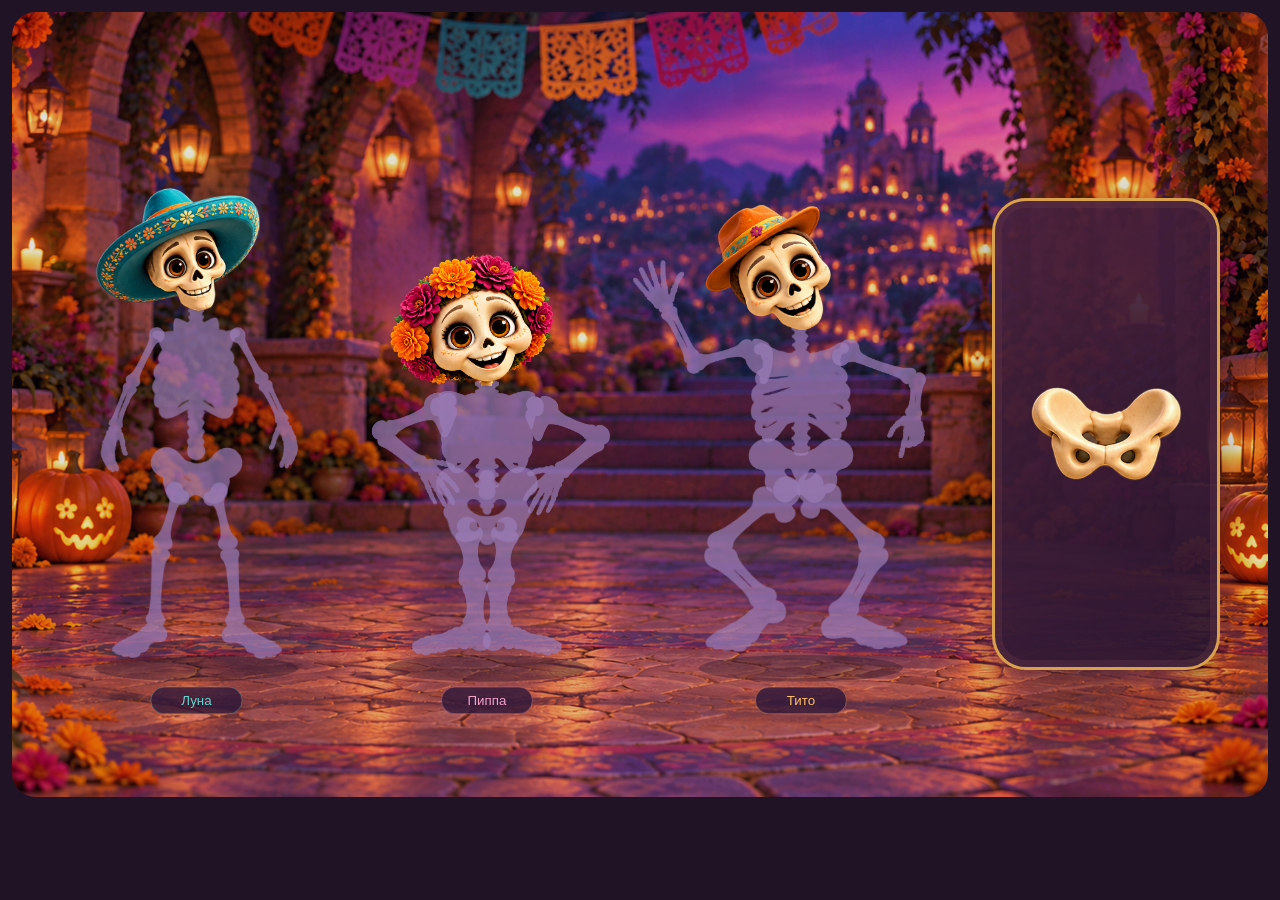
==== commit bc1e5ca6: "Add files via upload" ====
--- a/index.html
+++ b/index.html
@@ -30,7 +30,7 @@
       "name": "Луна",
       "origin": [
         65,
-        178
+        208
       ],
       "accent": "#65d4cc",
       "headId": "luna-head"
@@ -40,7 +40,7 @@
       "name": "Пиппа",
       "origin": [
         435,
-        178
+        208
       ],
       "accent": "#f3a0c7",
       "headId": "pippa-head"
@@ -50,7 +50,7 @@
       "name": "Тито",
       "origin": [
         835,
-        178
+        208
       ],
       "accent": "#ffc168",
       "headId": "tito-head"
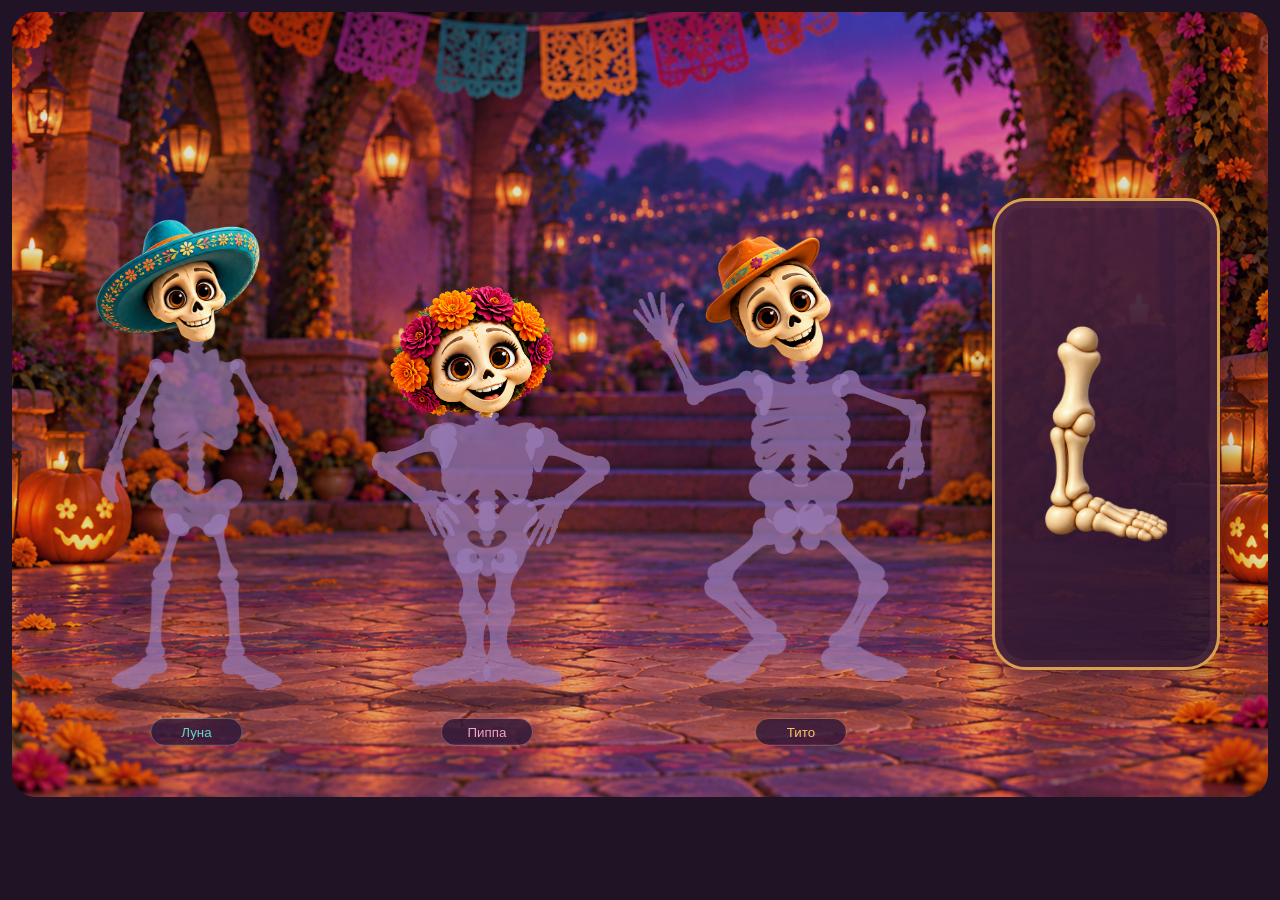
==== commit d30b85cb: "Add files via upload" ====
--- a/index.html
+++ b/index.html
@@ -30,7 +30,7 @@
       "name": "Луна",
       "origin": [
         65,
-        208
+        248
       ],
       "accent": "#65d4cc",
       "headId": "luna-head"
@@ -40,7 +40,7 @@
       "name": "Пиппа",
       "origin": [
         435,
-        208
+        248
       ],
       "accent": "#f3a0c7",
       "headId": "pippa-head"
@@ -50,7 +50,7 @@
       "name": "Тито",
       "origin": [
         835,
-        208
+        248
       ],
       "accent": "#ffc168",
       "headId": "tito-head"
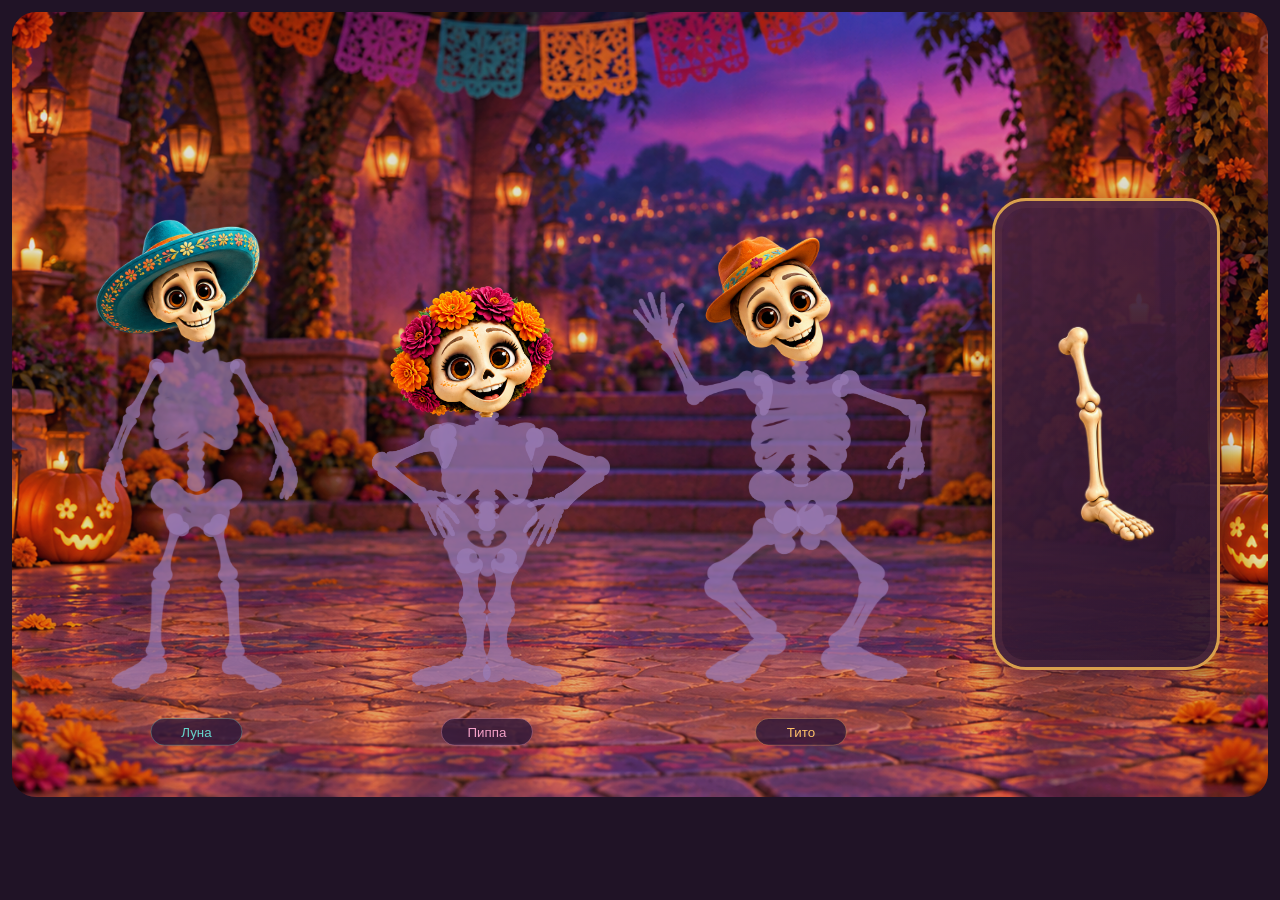
==== commit dab7e38f: "Add files via upload" ====
--- a/index.html
+++ b/index.html
@@ -3007,7 +3007,7 @@
   body+='</g>';
  }
  body+=`<g class="head">${sprite(data.art[c.headId],prefix+'-'+c.headId,prefix)}</g>`;
- return `<g class="character" data-character="${c.id}" transform="translate(${c.origin.join(' ')})"><ellipse class="ground-shadow" cx="170" cy="628" rx="130" ry="17" fill="#201127" opacity=".36"/><g class="actor">${body}</g><g class="name-tag"><rect x="112" y="652" width="116" height="34" rx="17" fill="#2d1739" fill-opacity=".8" stroke="${c.accent}" stroke-opacity=".4"/><text x="170" y="675" text-anchor="middle" fill="${c.accent}" font-size="17" font-family="Arial,sans-serif">${c.name}</text></g></g>`;
+ return `<g class="character" data-character="${c.id}" transform="translate(${c.origin.join(' ')})"><g class="actor">${body}</g><g class="name-tag"><rect x="112" y="652" width="116" height="34" rx="17" fill="#2d1739" fill-opacity=".8" stroke="${c.accent}" stroke-opacity=".4"/><text x="170" y="675" text-anchor="middle" fill="${c.accent}" font-size="17" font-family="Arial,sans-serif">${c.name}</text></g></g>`;
 }
 root.SkeletonArt={defs,sprite,character};
 })(typeof window==='undefined'?globalThis:window);
@@ -3085,11 +3085,11 @@
 }
 function point(e){const matrix=board.getScreenCTM();return matrix?new DOMPoint(e.clientX,e.clientY).matrixTransform(matrix.inverse()):null;}
 function moveGhost(e){const p=model.current;if(!p)return;const m=board.getScreenCTM();if(!m)return;const scale=Math.hypot(m.a,m.b),b=p.bounds,w=b[2]*scale,h=b[3]*scale;$('ghost').style.width=w+'px';$('ghost').style.height=h+'px';$('ghost').style.left=e.clientX-w/2+'px';$('ghost').style.top=e.clientY-h/2+'px';}
-$('piece').addEventListener('pointerdown',e=>{if(model.phase!=='playing'||drag||(e.pointerType==='mouse'&&e.button!==0))return;ensureAudio();drag={id:e.pointerId,x:e.clientX,y:e.clientY,moved:false};$('piece').setPointerCapture(e.pointerId);});
-$('piece').addEventListener('pointermove',e=>{if(!drag||drag.id!==e.pointerId)return;if(Math.hypot(e.clientX-drag.x,e.clientY-drag.y)>7&&!drag.moved){drag.moved=true;const p=model.current,b=p.bounds;$('ghost-art').setAttribute('viewBox',`0 0 ${b[2]} ${b[3]}`);$('ghost-art').innerHTML=A.defs(data,'ghost')+A.sprite(p,'ghost-piece','ghost',false,[0,0,b[2],b[3]]);$('ghost').hidden=false;$('piece').classList.add('dragging');}if(drag.moved)moveGhost(e);});
-$('piece').addEventListener('pointerup',e=>{if(!drag||drag.id!==e.pointerId)return;const moved=drag.moved;clearDrag();if(!moved){selectPiece();return;}const p=point(e),target=p&&model.dragTarget(p);attempt(target?.id||'');});
-$('piece').addEventListener('pointercancel',e=>{if(drag&&e.pointerId===drag.id)clearDrag();});
-$('piece').addEventListener('lostpointercapture',e=>{if(drag&&e.pointerId===drag.id&&!$('piece').hasPointerCapture(e.pointerId))clearDrag();});
+$('piece').addEventListener('pointerdown',e=>{if(model.phase!=='playing'||drag||(e.pointerType==='mouse'&&e.button!==0))return;e.preventDefault();ensureAudio();drag={id:e.pointerId,x:e.clientX,y:e.clientY,moved:false};try{$('piece').setPointerCapture(e.pointerId);}catch{}});
+window.addEventListener('pointermove',e=>{if(!drag||drag.id!==e.pointerId)return;e.preventDefault();if(Math.hypot(e.clientX-drag.x,e.clientY-drag.y)>7&&!drag.moved){drag.moved=true;const p=model.current,b=p.bounds;$('ghost-art').setAttribute('viewBox',`0 0 ${b[2]} ${b[3]}`);$('ghost-art').innerHTML=A.defs(data,'ghost')+A.sprite(p,'ghost-piece','ghost',false,[0,0,b[2],b[3]]);$('ghost').hidden=false;$('piece').classList.add('dragging');}if(drag.moved)moveGhost(e);},{passive:false});
+window.addEventListener('pointerup',e=>{if(!drag||drag.id!==e.pointerId)return;e.preventDefault();const moved=drag.moved;const p=moved?point(e):null;clearDrag();if(!moved){selectPiece();return;}const target=p&&model.dragTarget(p);attempt(target?.id||'');},{passive:false});
+window.addEventListener('pointercancel',e=>{if(drag&&e.pointerId===drag.id)clearDrag();});
+$('piece').addEventListener('lostpointercapture',e=>{if(drag&&e.pointerId===drag.id&&e.pointerType==='mouse'&&!$('piece').hasPointerCapture(e.pointerId))clearDrag();});
 $('piece').addEventListener('click',e=>{if(e.detail===0)selectPiece();});
 board.addEventListener('click',e=>{if(!selected||model.phase!=='playing')return;const p=point(e),target=p&&model.tapTarget(p);attempt(target?.id||'');});
 $('start').addEventListener('click',()=>{ensureAudio();loadFailed?loadAssets():start();});
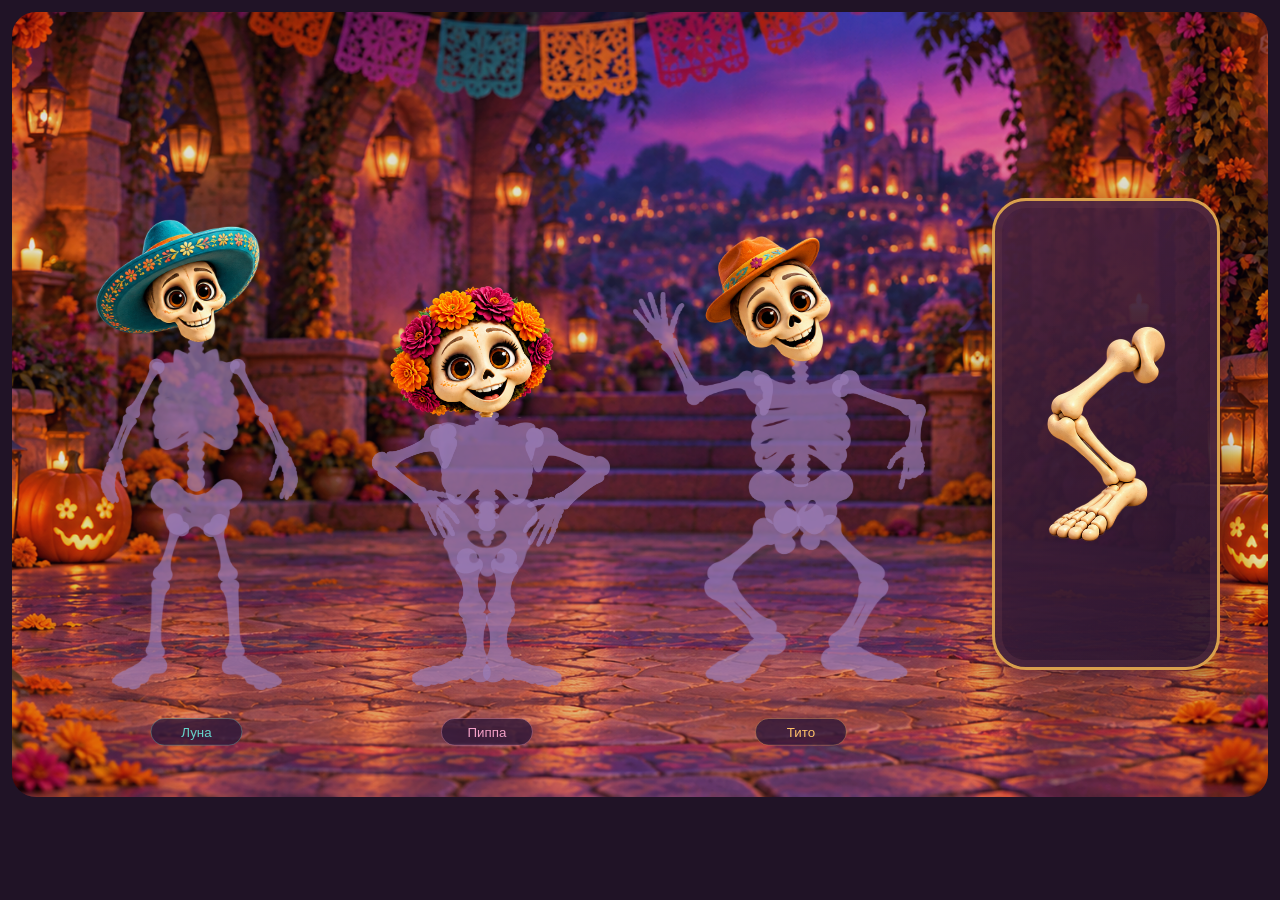
==== commit 95b08804: "Add files via upload" ====
--- a/index.html
+++ b/index.html
@@ -3086,8 +3086,8 @@
 function point(e){const matrix=board.getScreenCTM();return matrix?new DOMPoint(e.clientX,e.clientY).matrixTransform(matrix.inverse()):null;}
 function moveGhost(e){const p=model.current;if(!p)return;const m=board.getScreenCTM();if(!m)return;const scale=Math.hypot(m.a,m.b),b=p.bounds,w=b[2]*scale,h=b[3]*scale;$('ghost').style.width=w+'px';$('ghost').style.height=h+'px';$('ghost').style.left=e.clientX-w/2+'px';$('ghost').style.top=e.clientY-h/2+'px';}
 $('piece').addEventListener('pointerdown',e=>{if(model.phase!=='playing'||drag||(e.pointerType==='mouse'&&e.button!==0))return;e.preventDefault();ensureAudio();drag={id:e.pointerId,x:e.clientX,y:e.clientY,moved:false};try{$('piece').setPointerCapture(e.pointerId);}catch{}});
-window.addEventListener('pointermove',e=>{if(!drag||drag.id!==e.pointerId)return;e.preventDefault();if(Math.hypot(e.clientX-drag.x,e.clientY-drag.y)>7&&!drag.moved){drag.moved=true;const p=model.current,b=p.bounds;$('ghost-art').setAttribute('viewBox',`0 0 ${b[2]} ${b[3]}`);$('ghost-art').innerHTML=A.defs(data,'ghost')+A.sprite(p,'ghost-piece','ghost',false,[0,0,b[2],b[3]]);$('ghost').hidden=false;$('piece').classList.add('dragging');}if(drag.moved)moveGhost(e);},{passive:false});
-window.addEventListener('pointerup',e=>{if(!drag||drag.id!==e.pointerId)return;e.preventDefault();const moved=drag.moved;const p=moved?point(e):null;clearDrag();if(!moved){selectPiece();return;}const target=p&&model.dragTarget(p);attempt(target?.id||'');},{passive:false});
+window.addEventListener('pointermove',e=>{if(!drag||drag.id!==e.pointerId)return;e.preventDefault();ensureAudio();if(Math.hypot(e.clientX-drag.x,e.clientY-drag.y)>7&&!drag.moved){drag.moved=true;const p=model.current,b=p.bounds;$('ghost-art').setAttribute('viewBox',`0 0 ${b[2]} ${b[3]}`);$('ghost-art').innerHTML=A.defs(data,'ghost')+A.sprite(p,'ghost-piece','ghost',false,[0,0,b[2],b[3]]);$('ghost').hidden=false;$('piece').classList.add('dragging');}if(drag.moved)moveGhost(e);},{passive:false});
+window.addEventListener('pointerup',e=>{if(!drag||drag.id!==e.pointerId)return;e.preventDefault();ensureAudio();const moved=drag.moved;const p=moved?point(e):null;clearDrag();if(!moved){selectPiece();return;}const target=p&&model.dragTarget(p);attempt(target?.id||'');},{passive:false});
 window.addEventListener('pointercancel',e=>{if(drag&&e.pointerId===drag.id)clearDrag();});
 $('piece').addEventListener('lostpointercapture',e=>{if(drag&&e.pointerId===drag.id&&e.pointerType==='mouse'&&!$('piece').hasPointerCapture(e.pointerId))clearDrag();});
 $('piece').addEventListener('click',e=>{if(e.detail===0)selectPiece();});
